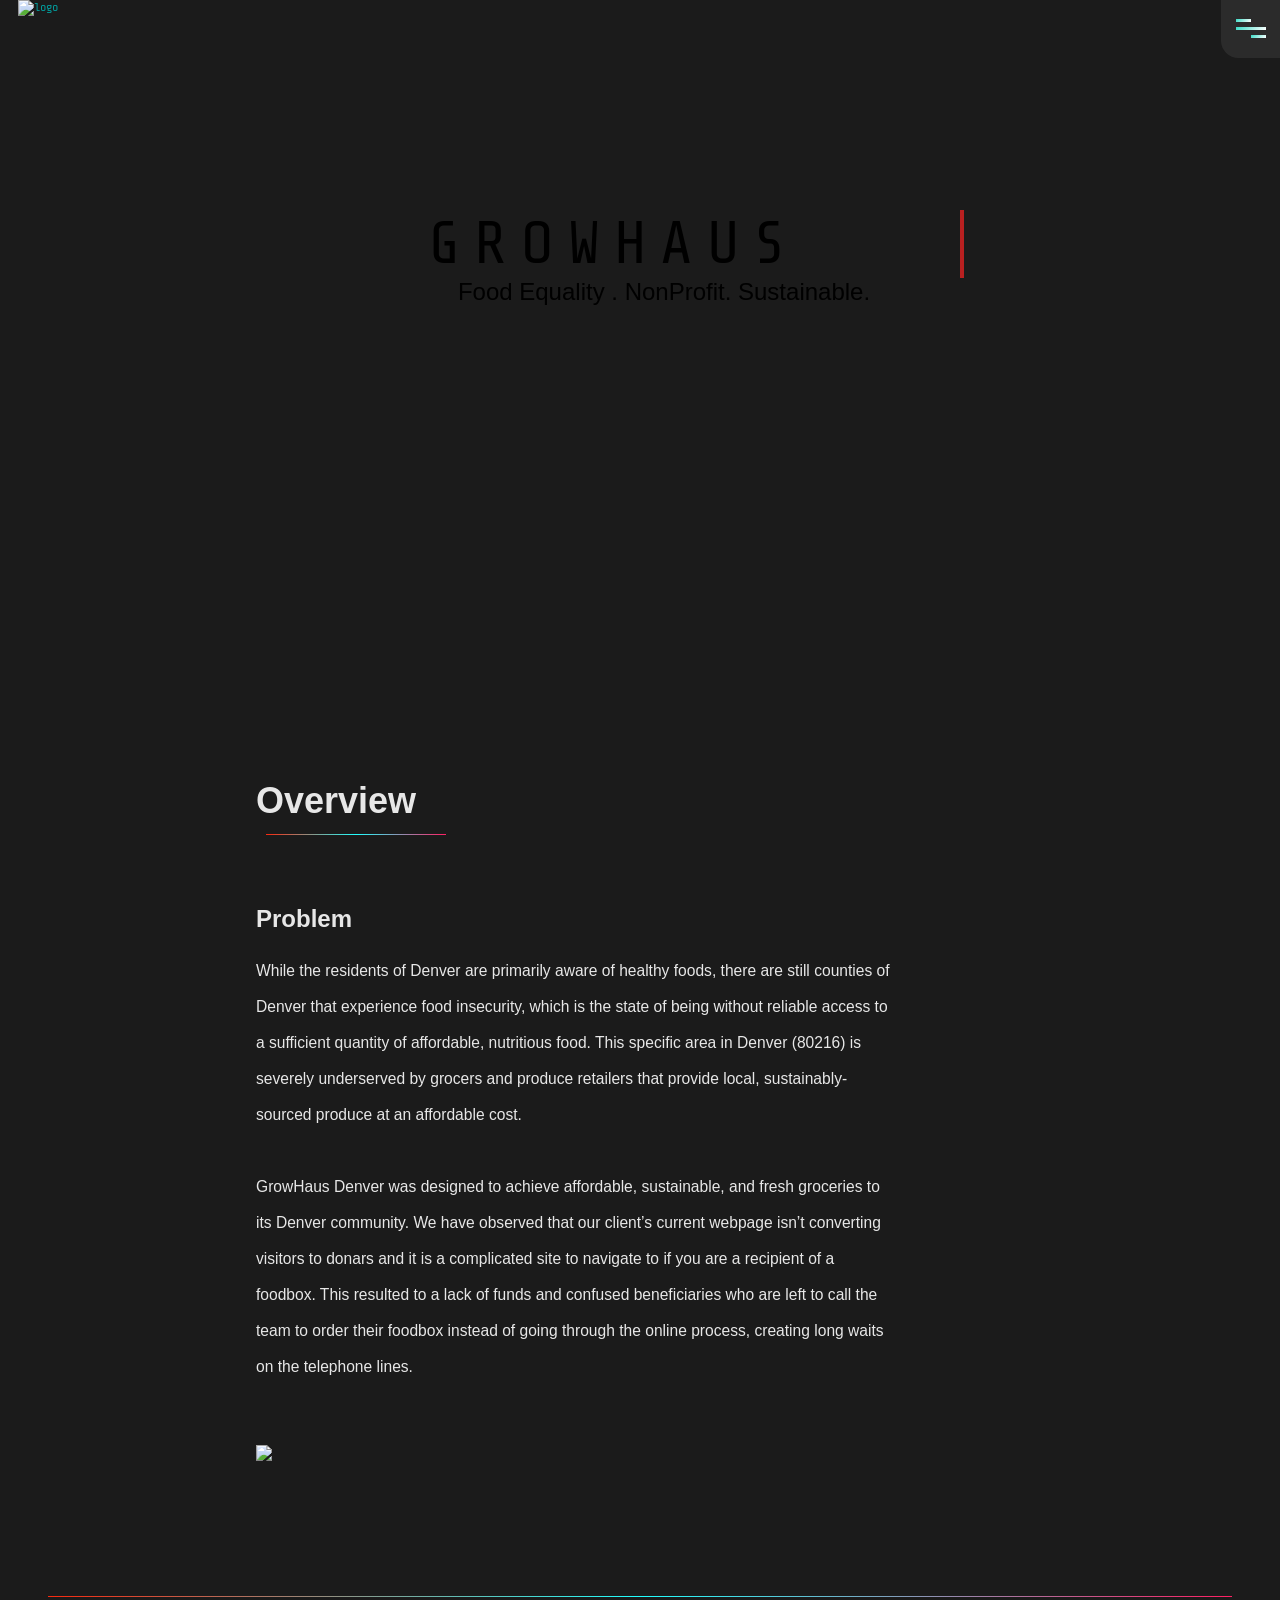
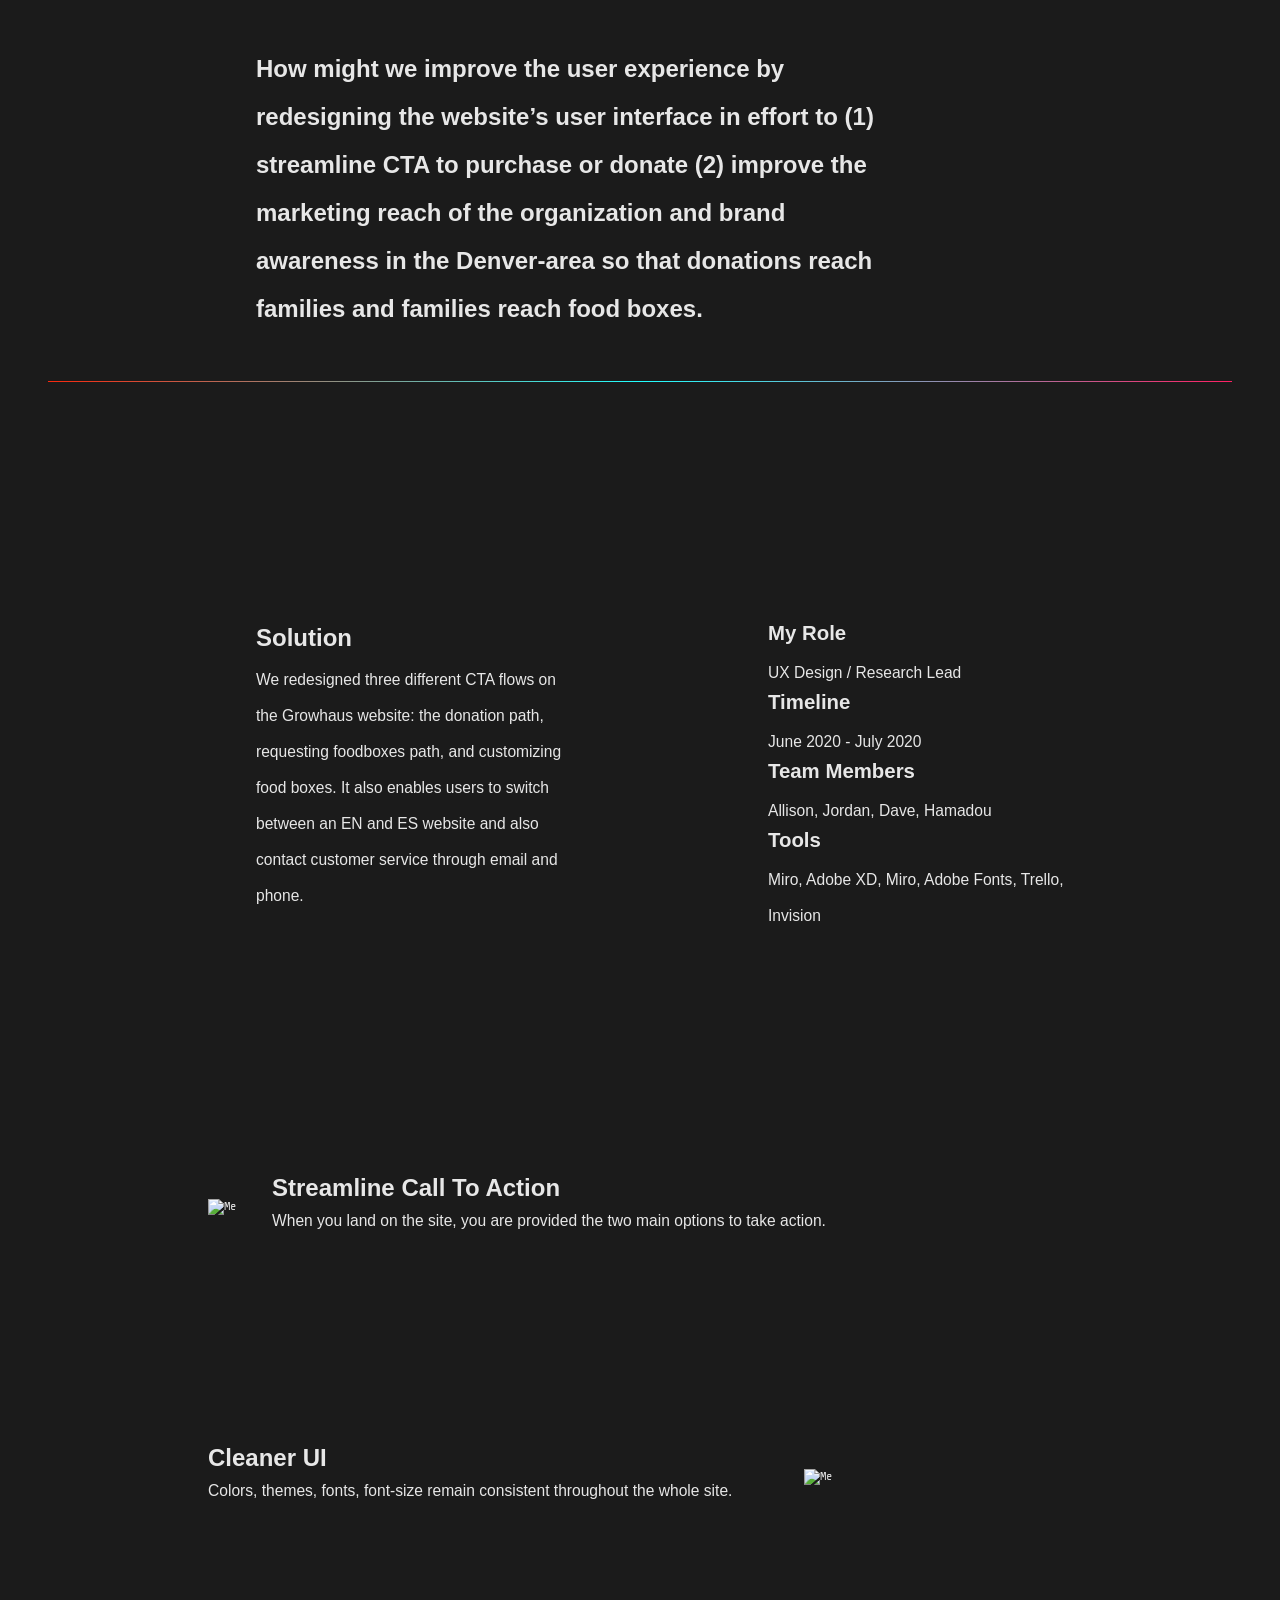
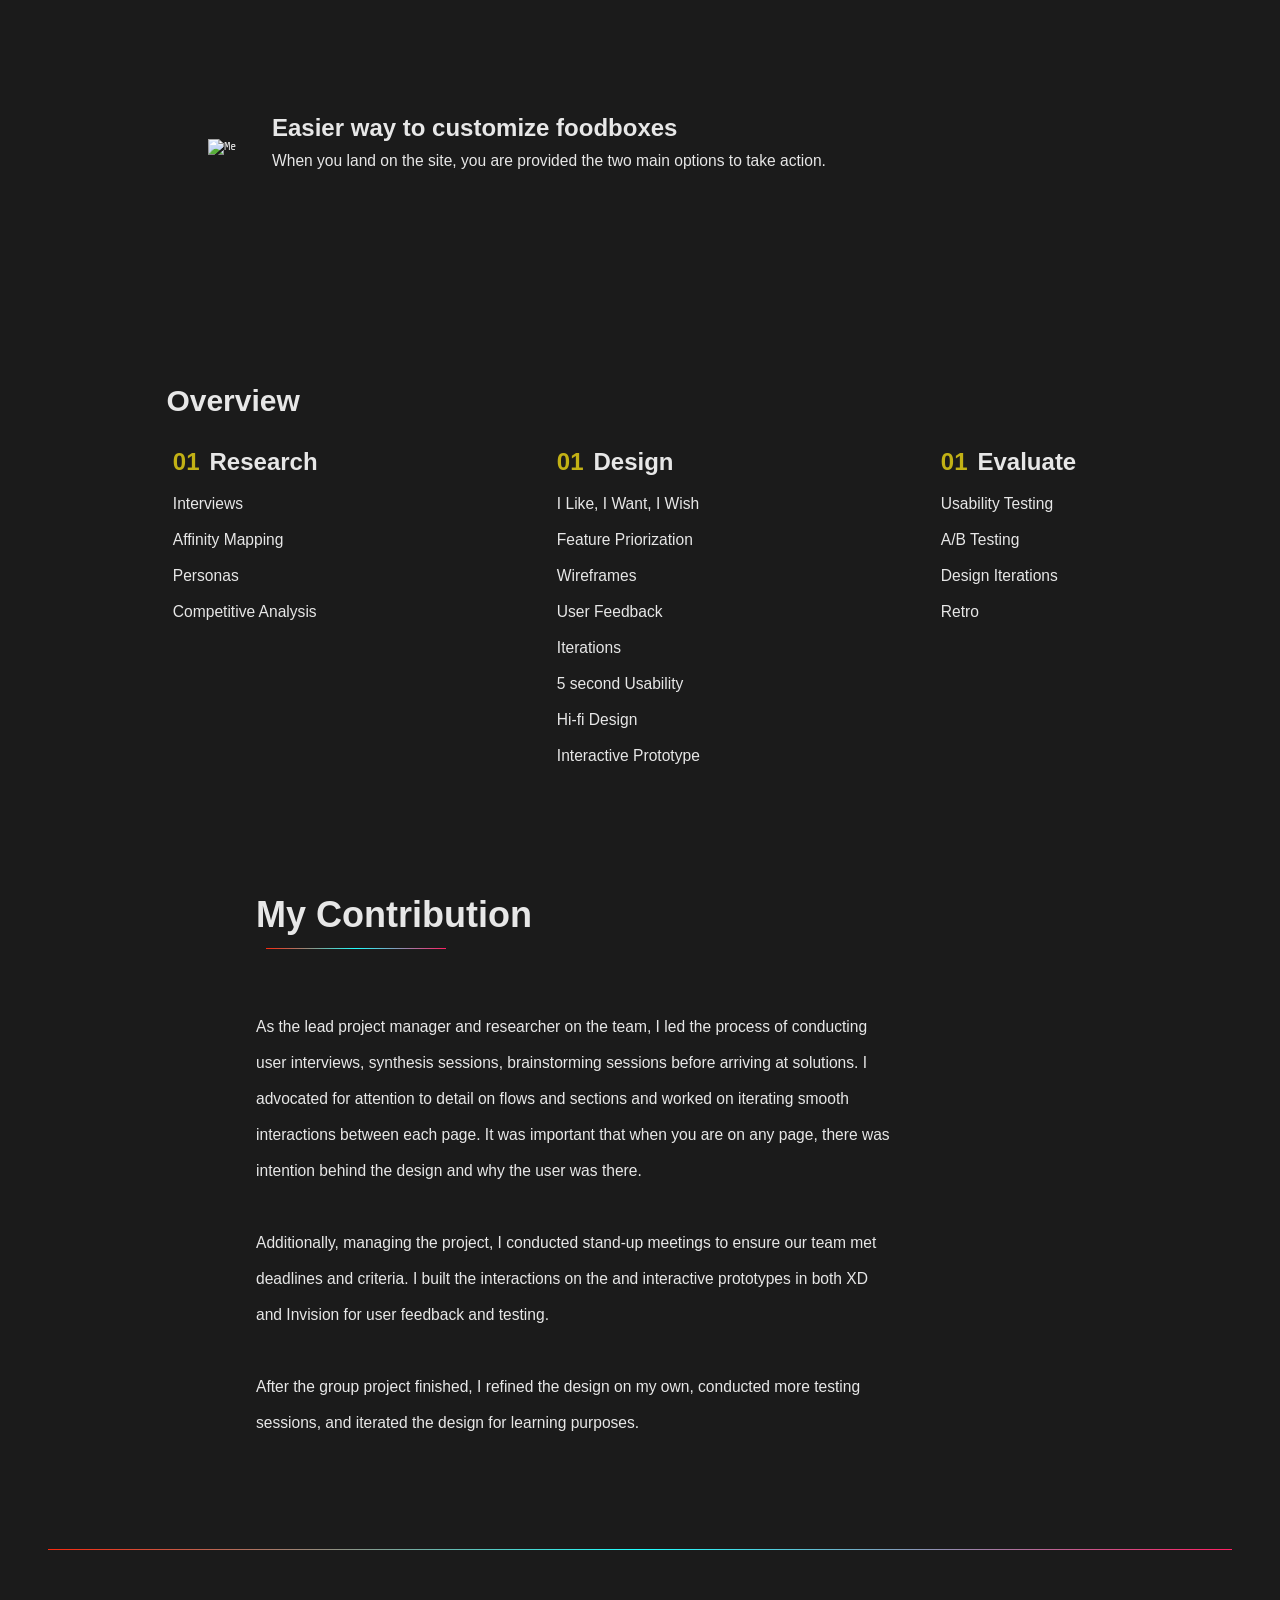
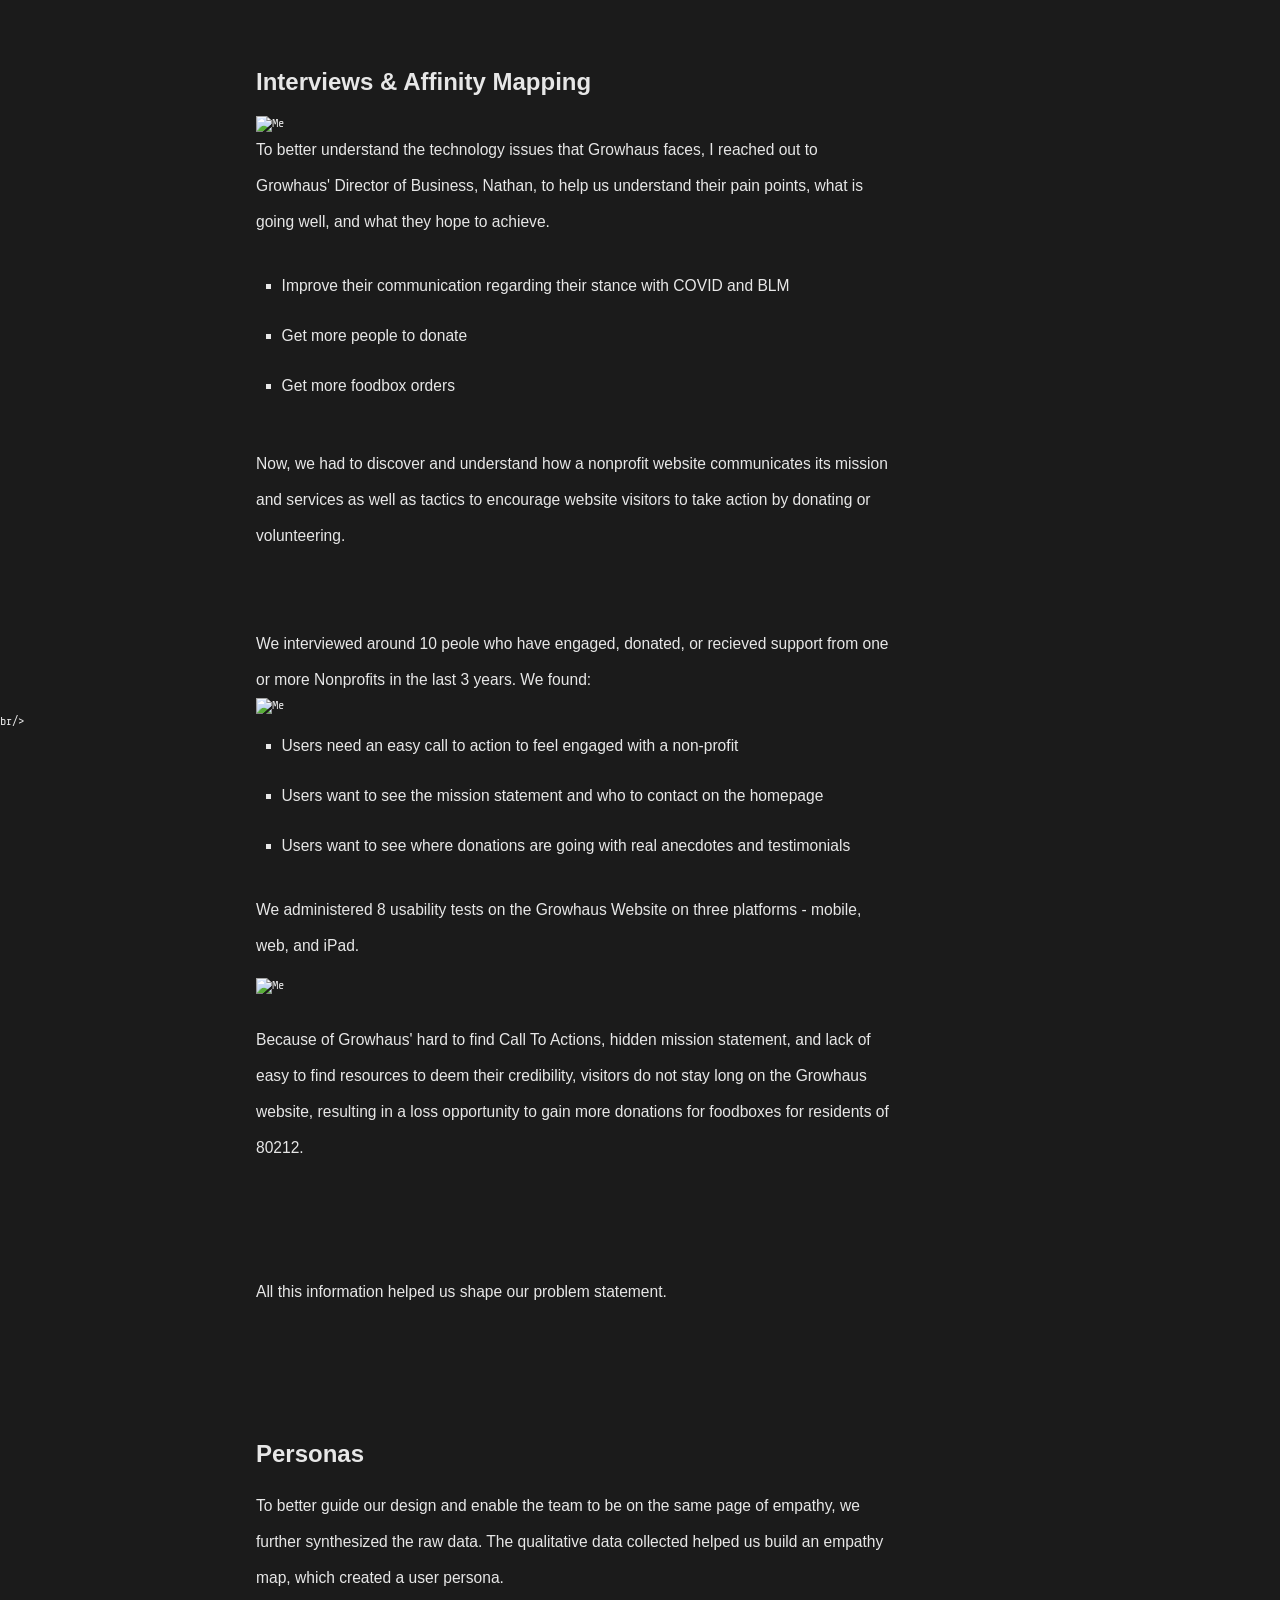
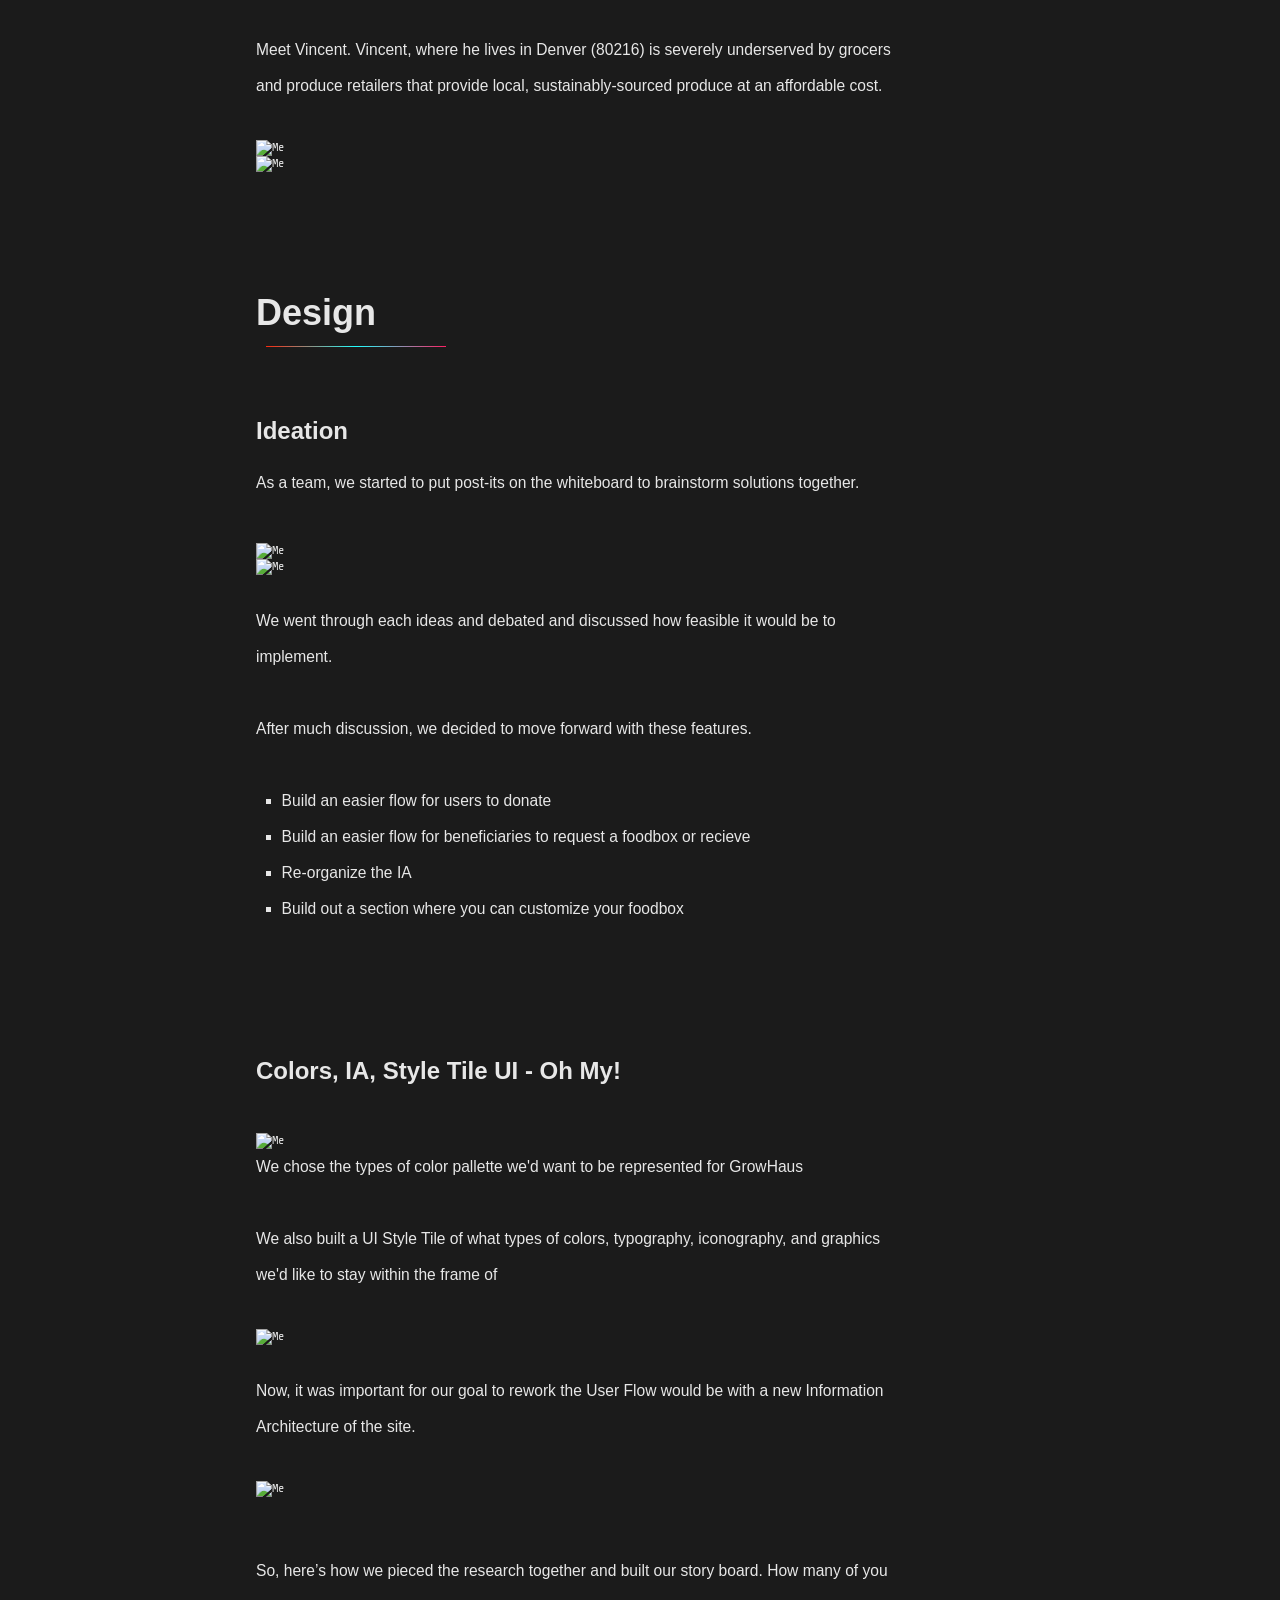
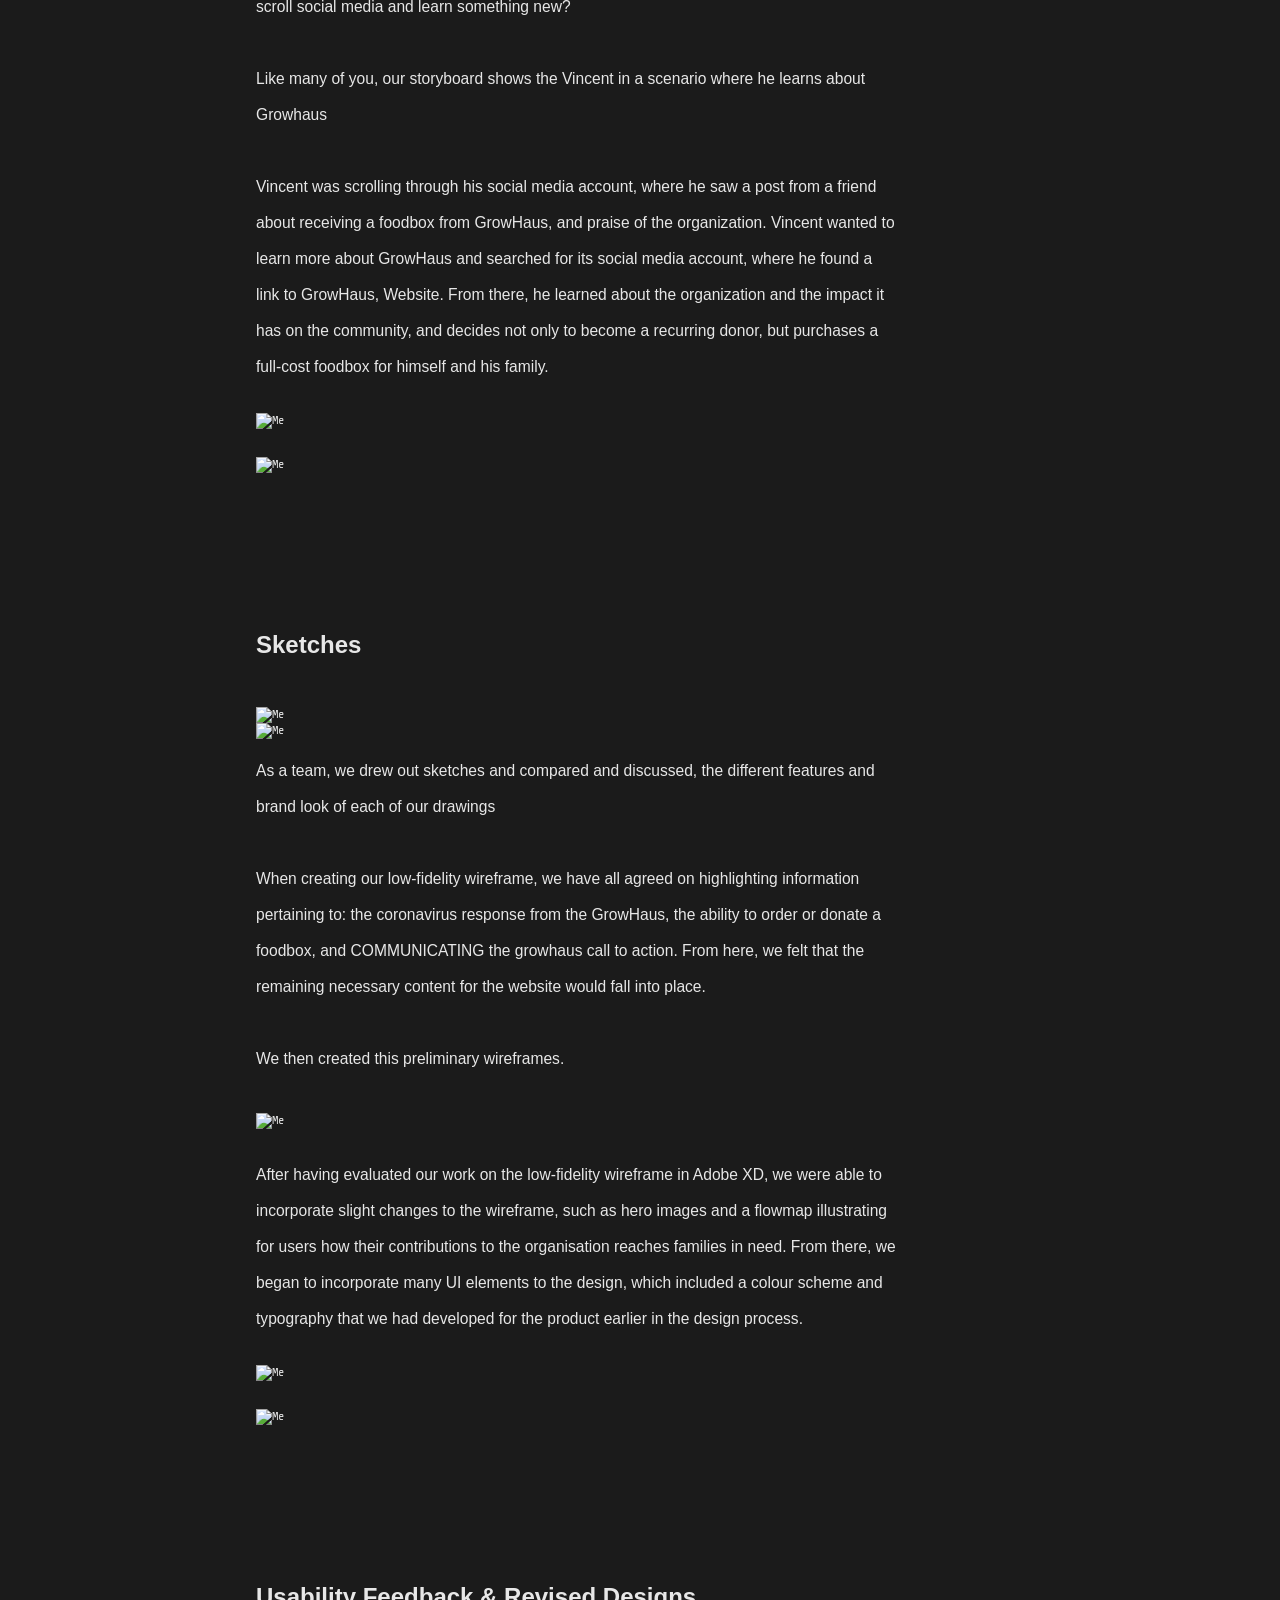
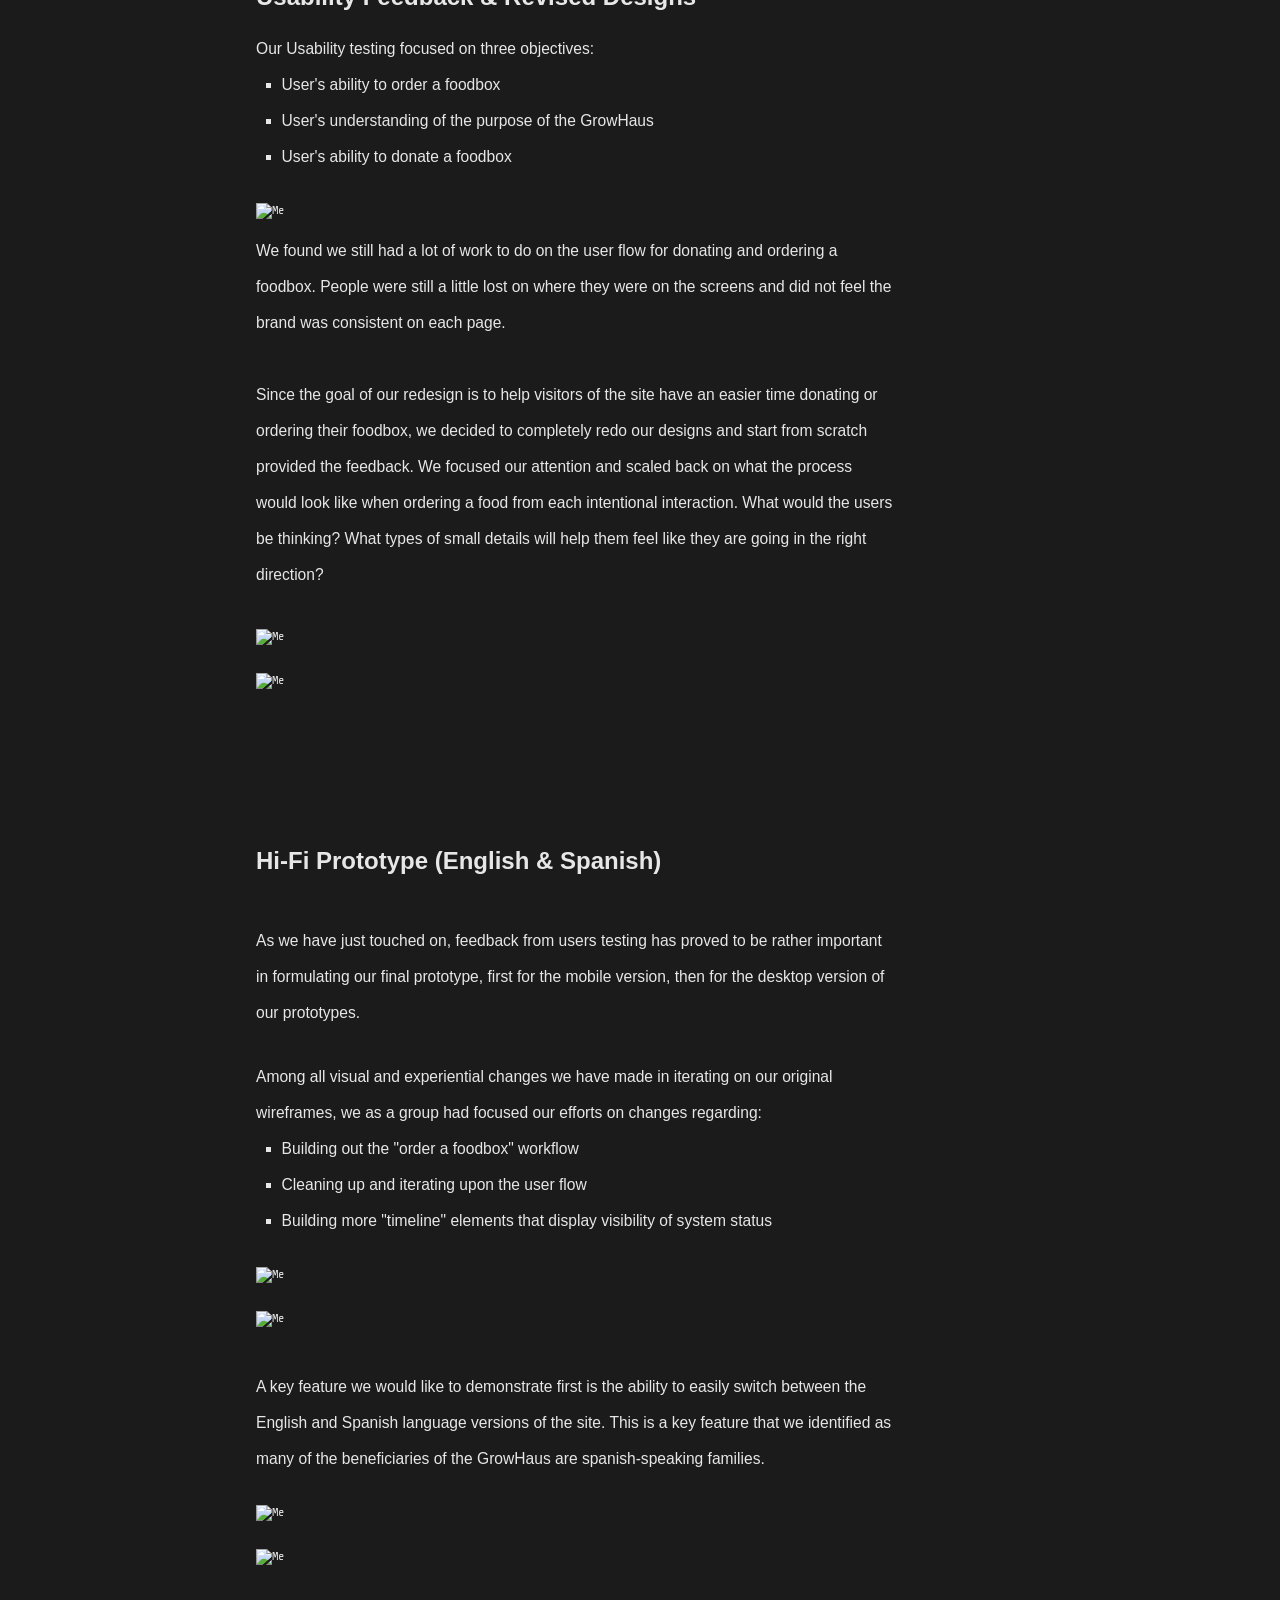
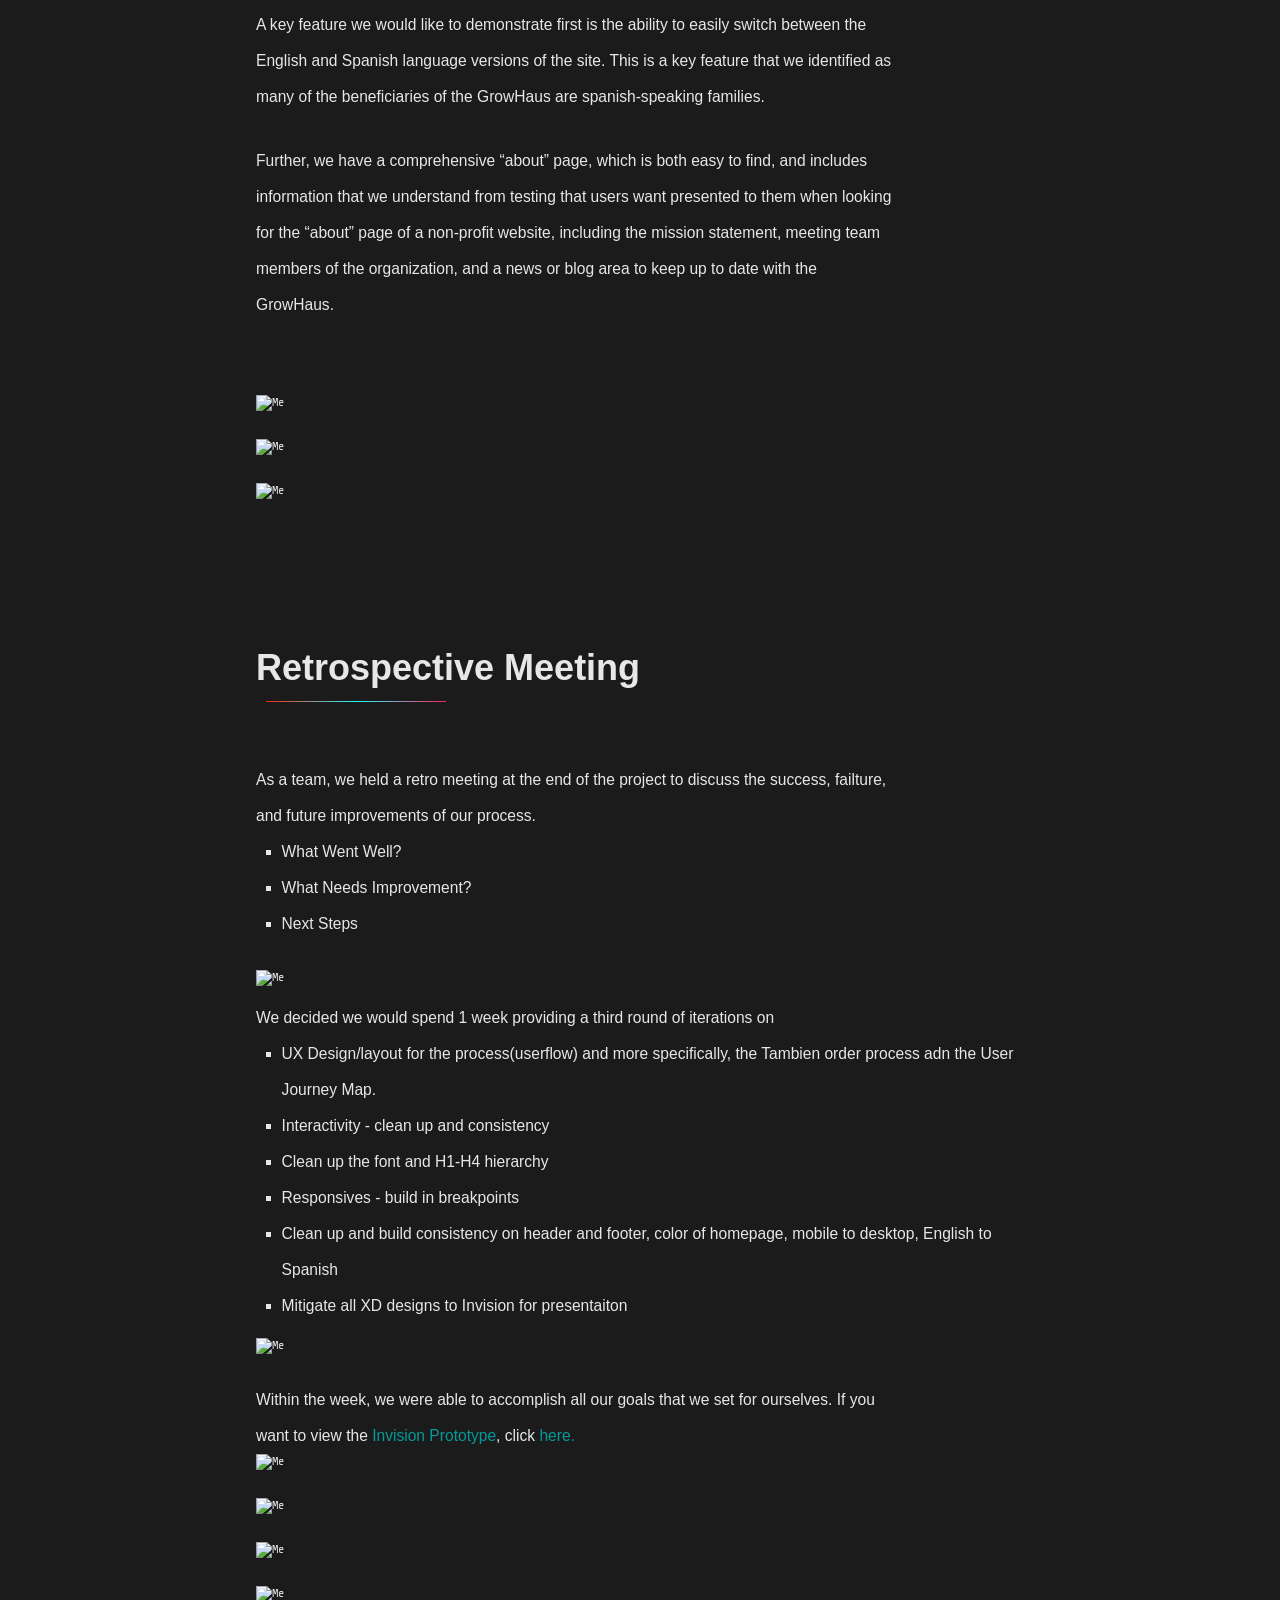
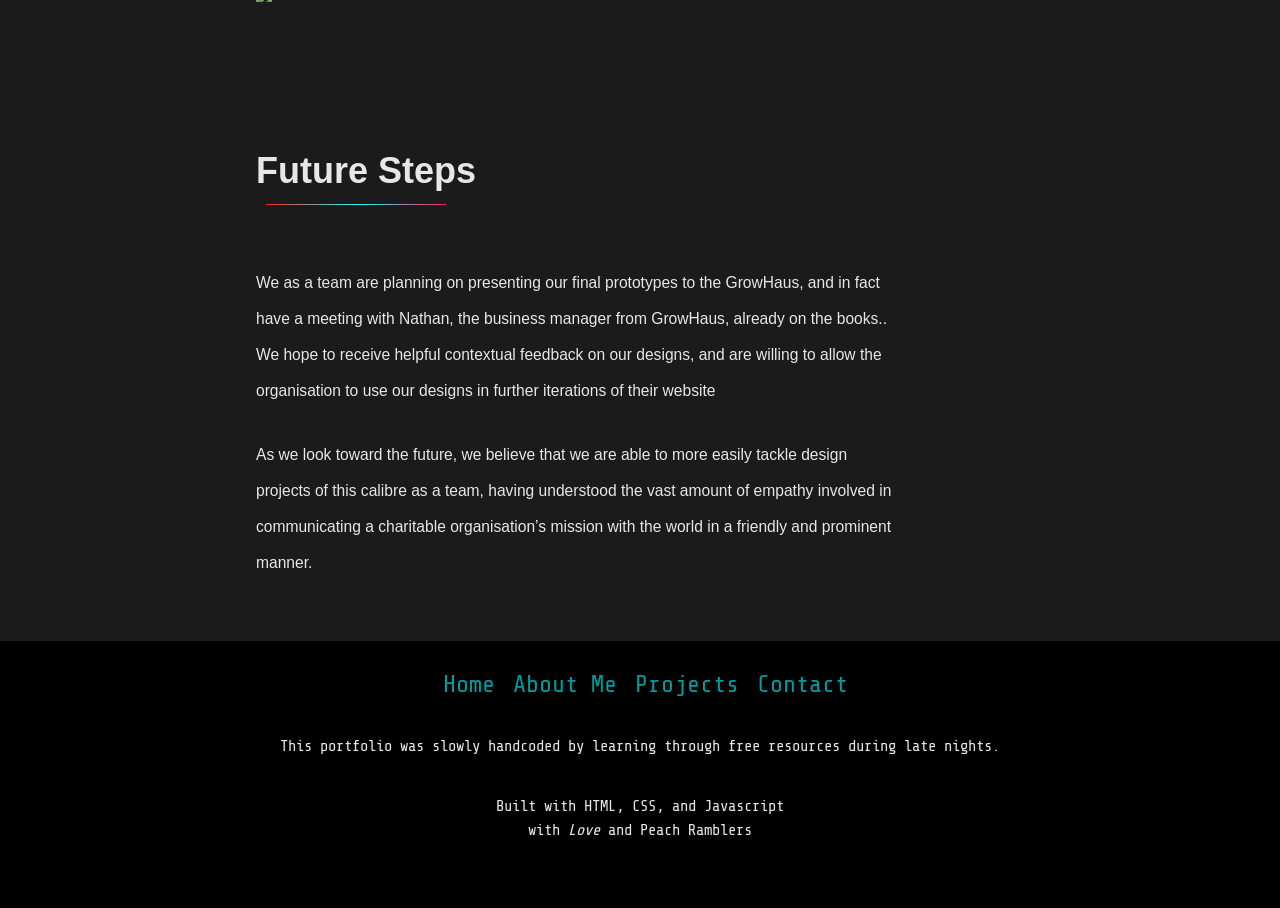
==== growhaus.html @ 9221dae0 "Add files via upload" ====
<!DOCTYPE html>
<html>
<head>
    <meta charset='utf-8'>
    <meta http-equiv='X-UA-Compatible' content='IE=edge'>
    <title>Allison Bajet | UX Designer</title>
    <meta name='viewport' content='width=device-width, initial-scale=1'>
    <link rel='stylesheet' type='text/css' media='screen' href='casestudy.css'>
    

    <!--Link to Font Awesome Icons-->
    <script src="https://kit.fontawesome.com/9e21096d51.js" crossorigin="anonymous"></script>

    <!--Link to Monospace (Share Tech) and Sans Serif (Open Sans) Font-->

    <link href="https://fonts.googleapis.com/css2?family=Open+Sans+Condensed:wght@300;700&family=Share+Tech+Mono&display=swap" rel="stylesheet">

    <!--Link to Knewave (handwriting) Zilla Slab Highlight Londrina Sketch-->
    <link href="https://fonts.googleapis.com/css2?family=Knewave&family=Londrina+Sketch&family=Zilla+Slab+Highlight:wght@400;700&display=swap" rel="stylesheet">

</head>

<body>
    
    <!--(1) Header: Hamburger, logo (left), navigation menu sidebar:right-->
    <header>

        <div class="container">

            <nav class="navWrapper">
                <!--a: logo that links back to homepage-->
                <div class="logo">
                    <a href="index.html">
                        <img src="images/LogoMakr_89Vbaj.png" alt="logo">
                    </a>
                </div>

                <!--b: my hamburger menu-->
                <div class="inNout">
                    <div class="lettuce1"></div>
                    <div class="meat"></div>
                    <div class="lettuce2"></div>
                </div>
                
                <!--c: navigation menu sidebar:right -->

                <div class="sidebar">
                    <ul class="nav-options">
                        
                        <!--a: My photo and my name-->
                        <li class="nav-option">
                            <a href="#">
                                <img src="images/IMG_5083.jpg" alt="self" class="self menu-link">
                                <span class="name menu-link">Allison Bajet</span>
                            </a>
                        </li>

                        <!--b: Link to About-->
                        <li class="nav-option">
                            <a href="aboutMe.html" class="menu-link"> About </a>
                        </li>

                        <!--c: Link to Why Hire Me?-->
                        <li class="nav-option">
                            <a href="#hireMe" class="menu-link"> What I Bring </a>
                        </li>

                        <!--d: Recent Projects-->
                        <li class="nav-option">
                            <a href="#projects" class="menu-link"> Recent Projects </a>
                        </li>

                        <!--e: Contact-->
                        <li class="nav-option">
                            <a href="mailto:ally@bajetdesigns.com" class="menu-link"> Contact </a>
                        </li>

                        <!--f: Social Links-->
                        <li class="nav-option">

                            <!--a: Linkedin-->
                            <a href="https://www.linkedin.com/in/allison-bajet-72520a67/" target="_blank" class="menu-link">
                                <i class="fa fa-linkedin-square"></i>
                            </a>

                            <!--b: Email-->
                            <a href="mailto:ally@bajetdesigns.com" target="_blank" class="menu-link">
                                <i class="fa fa-envelope-square"></i>
                            </a>

                        
                        </li>

                        <!--g: Fun Call To Action - Contact Me-->
                        <div class="call-to-action">
                            <a href="mailto:ally@bajetdesigns.com" target="_blank" class="button menu-link">Buy Me A Coffee</a>
                        </div>

                        <div class="call-to-action">
                            <div class="call-to-action"><a href="https://drive.google.com/file/d/1tUXfVFFAWA1ej0J-8M5gwr-ouLlMtfnu/view?usp=sharing" target="_blank" class="button menu-link">View Resume</a></div>
                        </div>
                    </ul>
                </div>
            </nav>
        </div>
    </header>
    
    <!--(2) Hero: Hero Photo / Catchy Paragraph-->
    <hero>
        <div class="hero-area_gh " id="helloThere">
            <div class="container"></div>

                <!--(a) Hello - introductions!-->
                <div class="hero_gh">
                    <h2>Growhaus</h2>
                    
                    <p>Food Equality . NonProfit. Sustainable.</p>

                    <!--(b) Talk to me -->
                    <div class="call-to-actions">

                        <a href="#about" class="arrow">
                            <i class="fa fa-chevron-down" aria-hidden="true"></i>
                          </a>
                    </div>
                </div>
        </div>
    </hero>

    <section id="summary" class="summary" data-aos="fade-up" data-aos-duration="600">
        <h2>Overview</h2>
        <hr class="gh">

        <div id="problemstatement" class="subcategory">
            <h3>Problem</h3>
            <p>While the residents of Denver are primarily aware of healthy foods, there are still counties of Denver that experience food insecurity, which is the state of being without reliable access to a sufficient quantity of affordable, nutritious food. This specific area in Denver (80216) is severely underserved by grocers and produce retailers that provide local, sustainably-sourced produce at an affordable cost.

                
            <br/><br/>GrowHaus Denver was designed to achieve affordable, sustainable, and fresh groceries to its Denver community. We have observed that our client’s current webpage isn’t converting visitors to donars and it is a complicated site to navigate to if you are a recipient of a foodbox. This resulted to a lack of funds and confused beneficiaries who are left to call the team to order their foodbox instead of going through the online process, creating long waits on the telephone lines. </p> 
        </div>
    </section>

    <img src="images/summarygh.png" data-aos="fade-up" data-aos-duration="600" class="asset"><br/><br/>



    <section id="summary" class="summary" data-aos="fade-up" data-aos-duration="600">

        <div id="problemstatement" class="subcategory">
            <hr/>
            <h3>How might we improve the user experience by redesigning the website’s user interface in effort to (1) streamline CTA to purchase or donate (2) improve the  marketing reach of the organization and brand awareness in the Denver-area  so that donations reach families and families reach food boxes. </h3>
            
            </p> 
            <hr/>
        </div>
    </section>


    
    <section class="group">
        <div class="cs">
            <div class="solution cs-box">
                <h3>Solution</h3>
                <p>We redesigned three different CTA flows on the Growhaus website: the donation path, requesting foodboxes path, and customizing food boxes. It also enables users to switch between an EN and ES website and also contact customer service through email and phone.</p><br/><br/><br/><br/>
            </div>
            
           
            <div class="role cs-box">
                <h4>My Role</h4>
                <p>UX Design / Research Lead</p>

                <h4>Timeline</h4>
                <p>June 2020 - July 2020</p>

                <h4>Team Members</h4>
                <p>Allison, Jordan, Dave, Hamadou</p>

                <h4>Tools</h4>
                <p>Miro, Adobe XD, Miro, Adobe Fonts, Trello, Invision</p>

            </div>
        </div>
 
    </section>

    <section class="group2">
        <div class="container2">
        
            
                <div class="box1">
                    <img src="images/gh_4.png" alt="Me" class="2">
                </div>
            
            
           
            <div class="box2">
                <h3>Streamline Call To Action</h3>
                <h4>When you land on the site, you are provided the two main options to take action.</h4>
                <p> </p>
            </div>
        </div>
 
    </section>

    <section class="group2">
        <div class="container2">

            <div class="box2a">
                <h3>Cleaner UI</h3>
                <h4>Colors, themes, fonts, font-size remain consistent throughout the whole site.</h4>
                <p> </p>
            </div>
            
                <div class="box1c">
                    <img src="images/gh_5.png" alt="Me" class="2">
                </div>
            
            
           
    
        </div>
 
    </section>

    <section class="group2">
        <div class="container2">
            
                <div class="box1">
                    <img src="images/gh_6.png" alt="Me" class="2">
                </div>
            
            
           
            <div class="box2">
                <h3>Easier way to customize foodboxes</h3>
                <h4>When you land on the site, you are provided the two main options to take action.</h4>
                <p> </p>
            </div>
        </div>
 
    </section>

    <section class="group">
        <h2>Overview</h2>
        <div class="cs2">
            <div class="approach cs-box2">
                <h3><span class="yellow">01</span>Research</h3>
                <p>Interviews</p>
                <p>Affinity Mapping</p>
                <p>Personas</p>
                <p>Competitive Analysis</p>
            </div>
            
           
            <div class="approach cs-box2">
                <h3><span class="yellow">01</span>Design</h3>
                <p>I Like, I Want, I Wish</p>
                <p>Feature Priorization</p>
                <p>Wireframes</p>
                <p>User Feedback</p>
                <p>Iterations</p>
                <p>5 second Usability</p>
                <p>Hi-fi Design</p>
                <p>Interactive Prototype</p>
            </div>

            <div class="approach cs-box2">
                <h3><span class="yellow">01</span>Evaluate</h3>
                <p>Usability Testing</p>
                <p> A/B Testing</p>
                <p>Design Iterations</p>
                <p>Retro</p>
            </div>
        </div>
 
    </section>

    <section id="summary" class="summary" data-aos="fade-up" data-aos-duration="600">

        <div id="problemstatement" class="subcategory">
            <h2>My Contribution</h2>
            <hr class="gh">
            <p>As the lead project manager and researcher on the team, I led the process of conducting user interviews, synthesis sessions, brainstorming sessions before arriving at solutions. 

            I advocated for attention to detail on flows and sections and worked on iterating smooth interactions between each page. It was important that when you are on any page, there was intention behind the design and why the user was there.

                
            <br/><br/>Additionally, managing the project, I conducted stand-up meetings to ensure our team met deadlines and criteria. I built the interactions on the  and interactive prototypes in both XD and Invision for user feedback and testing.
        
            <br/><br/>After the group project finished, I refined the design on my own, conducted more testing sessions, and iterated the design for learning purposes. </p> 
        </div>
    </section>

    <hr />

    <section id="summary" class="summary" data-aos="fade-up" data-aos-duration="600">

        <div id="problemstatement" class="subcategory">
            <h3>Interviews & Affinity Mapping</h3>

            <div class="box1a">
                <img src="images/07_MIRO_Raw Data.jpg" alt="Me" class="2">
            </div>
            <p>To better understand the technology issues that Growhaus faces, I reached out to  Growhaus'  Director of Business, Nathan, to help us understand their pain points, what is going well, and what they hope to achieve.</p> 

            <br/><br/> <ul>
                <li>Improve their communication regarding their stance with COVID and BLM</li><br/>
                <li>Get more people to donate</li><br/>
                <li>Get more foodbox orders</li>
     </ul><br/>

        
            
            <br/><br/><p>Now, we had to discover and understand how a nonprofit website communicates its mission and services as well as tactics to encourage website visitors to take action by donating or volunteering.<br/><br/><br/>We  interviewed around 10 peole who have engaged, donated, or recieved support from one or more Nonprofits in the last 3 years. We found:
            </p> 

            <div class="box1a">
                <img src="images/Objectives.png" alt="Me" class="2">
            </div>

            

            br/><br/> <ul>
                <li>Users need an easy call to action to feel engaged with a non-profit</li><br/>
                <li>Users want to see the mission statement and who to contact on the homepage</li><br/>
                <li>Users want to see where donations are going with real anecdotes and testimonials</li>
     </ul><br/>

     <br/><p>We administered 8 usability tests on the Growhaus Website on three platforms - mobile, web, and iPad.</p><br/>

     
    <div class="box1a">
        <img src="images/findings from survey.png" alt="Me" class="2">
    </div>

            <br/><br/><p>Because of Growhaus' hard to find Call To Actions, hidden mission statement, and lack of easy to find resources to deem their credibility, visitors do not stay long on the Growhaus website, resulting in a loss opportunity to gain more donations for foodboxes for residents of 80212. <br/><br/><br/><br/>

                <p>All this information helped us shape our problem statement.</p>
        
        </div>
    </section>


    <section id="summary" class="summary" data-aos="fade-up" data-aos-duration="600">

        <div id="problemstatement" class="subcategory">
            <h3>Personas</h3>
            <p>To better guide our design and enable the team to be on the same page of empathy, we further synthesized the raw data. The qualitative data collected helped us build an empathy map, which created a user persona.
 
                <br/><br/>Meet Vincent. Vincent, where he lives in Denver (80216) is severely underserved by grocers and produce retailers that provide local, sustainably-sourced produce at an affordable cost.
                <br/><br/>

            <div class="box1a">
                <img src="images/07_MIRO_Empathy Map.jpg" alt="Me" class="2">
            </div>
            <div class="box1a">
                <img src="images/07_MIRO_User Persona.jpg" alt="Me" class="2">
            </div>
            
            
            </p> 
        </div>
    </section>

    <section id="summary" class="summary" data-aos="fade-up" data-aos-duration="600">

        <div id="problemstatement" class="subcategory">
            <h2>Design</h2>
            <hr class="gh">
            <h3>Ideation</h3>
            <p>As a team, we started to put post-its on the whiteboard to brainstorm solutions together. </p> <br/><br/><br/>

            <div class="box1a">
                <img src="images/08_I Wish, I Like, What If.jpg" alt="Me" class="2">
            </div>
            <div class="box1a">
                <img src="images/08_Feature Prioritzation.jpg" alt="Me" class="2">
            </div>
            
            <br/><br/> <p>We went through each ideas and debated and discussed how feasible it would be to implement.

            <br/><br/>After much discussion, we decided to move forward with these features. 

            <br/><br/> <ul>
                <li>Build an easier flow for users to donate</li>
                <li>Build an easier flow for beneficiaries to request a foodbox or recieve</li>
                <li>Re-organize the IA </li>
                <li>Build out a section where you can customize your foodbox</li>
     </ul>

            </p> 
        </div>
    </section>

    <section id="summary" class="summary" data-aos="fade-up" data-aos-duration="600">

        <div id="problemstatement" class="subcategory">
            
            <h3>Colors, IA, Style Tile UI - Oh My!</h3><br/><br/>

            <div class="box1a">
                <img src="images/colors.png" alt="Me" class="2">
            </div>
            <p>We chose the types of color pallette we'd want to be represented for GrowHaus<br/><br/>

            We also built a UI Style Tile of what types of colors, typography, iconography, and graphics we'd like to stay within the frame of<br/><br/></p>

            <div class="box1a">
                <img src="images/Style Tile (1).jpg" alt="Me" class="2">
            </div><br/><br/>
            
            <p>Now, it was important for our goal to rework the User Flow would be with a new Information Architecture of the site.<br/><br/>


            <div class="box1a">
                <img src="images/ia.png" alt="Me" class="2">
            </div><br/><br/>

            <br/><br/><p>So, here’s how we pieced the research together and built our story board. How many of you scroll social media and learn something new? 

                <br/><br/>Like many of you, our storyboard shows the Vincent in a scenario where he learns about Growhaus

                <br/><br/>Vincent was scrolling through his social media account, where he saw a post from a friend about receiving a foodbox from GrowHaus, and praise of the organization. Vincent wanted to learn more about GrowHaus and searched for its social media account, where he found a link to GrowHaus, Website. From there, he learned about the organization and the impact it has on the community, and decides not only to become a recurring donor, but purchases a full-cost foodbox for himself and his family. </p> <br/><br/>

            <div class="box1a">
                <img src="images/story.png" alt="Me" class="2">
            </div><br/><br/>
            <div class="box1a">
                <img src="images/GrowHaus_journeymap-01.png" alt="Me" class="2">
            </div><br/><br/>
            
            </p> 
        </div>
    </section>

    <section id="summary" class="summary" data-aos="fade-up" data-aos-duration="600">

        <div id="problemstatement" class="subcategory">
            
            <h3>Sketches </h3><br/><br/>

            <div class="box1a">
                <img src="images/sketches.png" alt="Me" class="2">
            </div>

            <div class="box1a">
                <img src="images/wireframe.png" alt="Me" class="2"><br/><br/>
            </div>
            <p>As a team, we drew out sketches and compared and discussed, the different features and brand look of each of our drawings<br/><br/>

                When creating our low-fidelity wireframe, we have all agreed on highlighting information pertaining to: the coronavirus response from the GrowHaus, the ability to order or donate a foodbox, and COMMUNICATING the growhaus call to action. From here, we felt that the remaining necessary content for the website would fall into place. <br/><br/>
                
            We then created this preliminary wireframes.<br/><br/></p>

            <div class="box1a">
                <img src="images/lofi.png" alt="Me" class="2">
            </div><br/><br/>

            <p>After having evaluated our work on the low-fidelity wireframe in Adobe XD, we were able to incorporate slight changes to the wireframe, such as hero images and a flowmap illustrating for users how their contributions to the organisation reaches families in need. 

                From there, we began to incorporate many UI elements to the design, which included a colour scheme and typography that we had developed for the product earlier in the design process. 
                 
            </p><br/><br/>

            <div class="box1a">
                <img src="images/medfi.png" alt="Me" class="2">
            </div><br/><br/>

            <div class="box1a">
                <img src="images/sketches2.png" alt="Me" class="2">
            </div><br/><br/>
            
        </div>
    </section>

    <section id="summary" class="summary" data-aos="fade-up" data-aos-duration="600">

        <div id="problemstatement" class="subcategory">
            
            <h3>Usability Feedback & Revised Designs </h3>

            <p>Our Usability testing focused on three objectives: 
            
                <br/> <ul>
                    <li>User's ability to order a foodbox</li>
                    <li>User's understanding of the purpose of the GrowHaus</li>
                    <li>User's ability to donate a foodbox </li>
                    
         </ul></p><br/><br/>

            <div class="box1a">
                <img src="images/usability testing.png" alt="Me" class="2"><br/><br/>
            </div>
            <p>We found we still had a lot of work to do on the user flow for donating and ordering a foodbox. People were still a little lost on where they were on the screens and did not feel the brand was consistent on each page. <br/><br/></p>

            <p>Since the goal of our redesign is to help visitors of the site have an easier time donating or ordering their foodbox, we decided to completely redo our designs and start from scratch provided the feedback. We focused our attention and scaled back on what the process would look like when ordering a food from each intentional interaction. What would the users be thinking? What types of small details will help them feel like they are going in the right direction?<br/><br/></p>

            <div class="box1a">
                <img src="images/usab3.png" alt="Me" class="2">
            </div><br/><br/>
            <div class="box1a">
                <img src="images/core.png" alt="Me" class="2">
            </div><br/><br/>
            
        </div>
    </section>

    <section id="summary" class="summary" data-aos="fade-up" data-aos-duration="600">

        <div id="problemstatement" class="subcategory">
            
            <h3>Hi-Fi Prototype (English & Spanish) </h3><br/><br/>

            <p>As we have just touched on, feedback from users testing has proved to be rather important in formulating our final prototype, first for the mobile version, then for the desktop version of our prototypes.</p><br/><br/>
            
            <p>Among all visual and experiential changes we have made in iterating on our original wireframes, we as a group had focused our efforts on changes regarding:<br/> <ul>
                <li>Building out the "order a foodbox" workflow</li>
                <li>Cleaning up and iterating upon the user flow</li>
                <li>Building more "timeline" elements that display visibility of system status </li>
                
     </ul><br/><br/></p>

            <div class="box1a">
                <img src="images/ghf1.png" alt="Me" class="2">
            </div><br/><br/>

            <div class="box1a">
                <img src="images/ghf2.png" alt="Me" class="2"><br/><br/>
            </div><br/><br/>

            <p>A key feature we would like to demonstrate first is the ability to easily switch between the English and Spanish language versions of the site. This is a key feature that we identified as many of the beneficiaries of the GrowHaus are spanish-speaking families. 
            </p><br/><br/>

            <div class="box1a">
                <img src="images/ghf3.png" alt="Me" class="2">
            </div><br/><br/>

            <div class="box1a">
                <img src="images/ghf4.png" alt="Me" class="2"><br/><br/>
            </div><br/><br/>
            <p>A key feature we would like to demonstrate first is the ability to easily switch between the English and Spanish language versions of the site. This is a key feature that we identified as many of the beneficiaries of the GrowHaus are spanish-speaking families. 
            </p><br/><br/>
            
            <p>Further, we have a comprehensive “about” page, which is both easy to find, and includes information that we understand from testing that  users want presented to them when looking for the “about” page of a non-profit website, including the mission statement, meeting team members of the organization, and a news or blog area to keep up to date with the GrowHaus. <br/> 
                
     <br/><br/></p>

            <div class="box1a">
                <img src="images/lofi.png" alt="Me" class="2">
            </div><br/><br/>

            <div class="box1a">
                <img src="images/medfi.png" alt="Me" class="2">
            </div><br/><br/>

            <div class="box1a">
                <img src="images/sketches2.png" alt="Me" class="2">
            </div><br/><br/>
            
        </div>
    </section>

    <section id="summary" class="summary" data-aos="fade-up" data-aos-duration="600">

        <div id="problemstatement" class="subcategory">
            
            <h2> Retrospective Meeting </h2>
            <hr class="gh">

            <p>As a team, we held a retro meeting at the end of the project to discuss the success, failture, and future improvements of our process. 
            
                <br/> <ul>
                    <li>What Went Well?</li>
                    <li>What Needs Improvement?</li>
                    <li>Next Steps </li>
                    
         </ul></p><br/><br/>

            <div class="box1a">
                <img src="images/retro.png" alt="Me" class="2"><br/><br/>
            </div>
            <p>We decided we would spend 1 week providing a third round of iterations on<br/> <ul>
                <li>UX Design/layout for the process(userflow) and more specifically, the Tambien order process adn the User Journey Map.</li>
                <li>Interactivity - clean up and consistency</li>
                <li>Clean up the font and H1-H4 hierarchy </li>
                <li>Responsives - build in breakpoints</li>
                <li>Clean up and build consistency on header and footer, color of homepage, mobile to desktop, English to Spanish </li>
                <li>Mitigate all XD designs to Invision for presentaiton</li>
     </ul></p><br/>

            <div class="box1a">
                <img src="images/usab3.png" alt="Me" class="2">
            </div><br/><br/>

            <p>Within the week, we were able to accomplish all our goals that we set for ourselves. If you want to view the <a href="https://projects.invisionapp.com/prototype/ckdhkjxtq004qm201qauwbvnq/play">Invision Prototype</a>, click <a href="https://projects.invisionapp.com/prototype/ckdhkjxtq004qm201qauwbvnq/play">here.</a> </p>

            <div class="box1a">
                <img src="images/1.png" alt="Me" class="2">
            </div><br/><br/>
            <div class="box1a">
                <img src="images/2.png" alt="Me" class="2">
            </div><br/><br/>
            <div class="box1a">
                <img src="images/3.png" alt="Me" class="2">
            </div><br/><br/>
            <div class="box1a">
                <img src="images/4.png" alt="Me" class="2">
            </div><br/><br/>
            
        </div>
    </section>

    <section id="summary" class="summary" data-aos="fade-up" data-aos-duration="600">

        <div id="problemstatement" class="subcategory">
            
            <h2> Future Steps </h2>
            <hr class="gh">

            <p>We as a team are planning on presenting our final prototypes to the GrowHaus, and in fact have a meeting with Nathan, the business manager from GrowHaus, already on the books.. We hope to receive helpful contextual feedback on our designs, and are willing to allow the organisation to use our designs in further iterations of their website</p><br/><br/>

            <p>As we look toward the future, we believe that we are able to more easily tackle design projects of this calibre as a team, having understood the vast amount of empathy involved in communicating a charitable organisation’s mission with the world in a friendly and prominent manner. </p>

    </section>
    

    <!--(6)Footer: Horizontal Menu, chippy personal note, contact me-->
    <footer>

        <!--(a) Footer Navigation-->
        <div class="footer-items">
            <a href="#helloThere" class="footer-item">Home</a>
            <a href="#aboutMe" class="footer-item">About Me</a>
            <a href="#projects" class="footer-item">Projects</a>
            <a href="mailto:ally@bajetdesigns.com" class="footer-item">Contact </a>
        </div>
        

        <!--(b) Footer text blurb-->
        <div class="footer-text">
            <p>This portfolio was slowly handcoded by learning through free resources during late nights. </p>
            <p>Built with HTML, CSS, and Javascript 
                <br />with <em>Love</em> and Peach Ramblers</p>
        </div>

        <!--(c) social -->
        <div class="footer-connect">
                <!--a: Linkedin-->
                <a href="#" target="_blank" class="menu-link">
                    <i class="fa fa-linkedin-square"></i>
                </a>

                <!--b: Email-->
                <a href="mailto:ally@bajetdesigns.com" target="_blank" class="menu-link">
                    <i class="fa fa-envelope-square"></i>
                </a>
        </div>
    </footer>

    <!--Link to Javascript-->
    <script src='style.js'></script>
    <script
  src="https://code.jquery.com/jquery-3.5.1.js"
  integrity="sha256-QWo7LDvxbWT2tbbQ97B53yJnYU3WhH/C8ycbRAkjPDc="
  crossorigin="anonymous"></script>
    <script src="tilt.js"></script>
</body>

</html>
---- casestudy.css ----
/* Global */

*, 
*::before, 
*::after {
    margin: 0;
    padding: 0;
    box-sizing: inherit;
}

html {
    font-family: "Share Tech Mono", monospace;
    font-size: 12px;
    box-sizing: border-box;
    scroll-behavior: smooth;
    color: #e7e7e7;
    background: rgb(27, 27, 27);

}

section {
    padding: 5rem 0;
}

a {
    text-decoration: none;
    color: rgb(3, 155, 155);
}

a:hover {
    color: rgb(255, 242, 60);
}

img {
    width: 100%;
    max-width: 100%;
    height: auto;
}

p {
    font-size: 1.4rem;
}

ul {
    list-style: none;
}

/* Style for section: Nav */

header {
    width: 100%;
    height: 5rem;
    position: absolute;
    top: 0;
    left: 0;
    z-index: 1;
}

/* Sets the width and centers all content to the center*/
.container {
    width: 100%;
    max-width: 85rem;
    margin: 0 auto;
    padding: 0 1.5rem;
}

/* Sets the width and centers all content to the center*/
.nav {
    width: 100%;
    display: flex;
    align-items: center;
    justify-content: space-between;
    padding: 1rem 0;
    border-bottom: 2px solid rgba(255, 255, 255, 0.2)
}

.logo {
    width: 5rem;
    position: fixed;
    left: 20;
    top: 0;
}
/* makes the inNout div go to the top right*/
.inNout {
    cursor: pointer;
    position: fixed;
    right: 0;
    top: 0;
    background: rgba(55, 55, 55, 0.6);
    padding: 1.2rem;
    border-radius: 0% 0% 0% 30%;
    z-index: 999;
}

.lettuce1 {
    width: 15px;
    height: 3px;
    margin: 5px 0;
    background: linear-gradient(
        135deg, 
        rgb(58, 219, 198) 0%,
        rgb(255, 255, 255) 100%
    );
}

.meat {
    width: 30px;
    height: 3px;
    margin: 5px 0;
    background: linear-gradient(
        135deg, 
        rgb(58, 219, 198) 0%,
        rgb(255, 255, 255) 100%
    );
}

.lettuce2{
    width: 15px;
    height: 3px;
    margin: 5px 0;
    margin-left: 15px;
    background: linear-gradient(
        135deg, 
        rgb(58, 219, 198) 0%,
        rgb(255, 255, 255) 100%
    );
}

/*Javascript the inNout menu to be an X*/

.toggle {
    background: none;
}

.toggle .lettuce1 {
    transform: rotate(-45deg) translate(-5px, 6px) scaleX(2);
    margin-left: 0px;
}

.toggle .meat {
    opacity: 0;
}

.toggle .lettuce2 {
    transform: rotate(45deg) translate(-5px, -6px) scaleX(2);
    margin-left: 0px;
}

/*side bar stylin'!*/
.self {
    height: 9rem;
    width: auto;
    border-radius: 50%;
    display: block;
    margin: 1.5rem 0;
}

.name {
    display: block;
    font-size: 1.4rem;
    color: rgb(14, 135, 249);
}

.nav-options {
    background-color: #222222;
    position: fixed;
    top: 0;
    right: -25rem;
    display: flex;
    flex-direction: column;
    align-items: center;
    justify-content: flex-start;
    z-index: 998;
    transition: all 650ms ease-in-out;
    width: 24rem;
    height: 100vh;
}

/*Javascript the sidebar to move when you click on it*/
.nav-options.active {
    right: 0;
}

.nav-option {
    margin: 1.2rem 0;
}

.menu-link {
    font-size: 1.2rem;
    text-transform: uppercase;
    color: #cecece;
    letter-spacing: 1.5px;
    opacity: 0;
}

.menu-link:hover {
    color: rgb(255, 242, 60);
}


/*CSS Animation the sidebar to enter and leave */

@keyframes navLinkFade {
    from {
        opacity: 0;
        transform: translate(50px);
    }
    to {
        opacity: 1;
        transform: translate(0px);
    }
}


/* Putting flare in the Hero Area when you first enter the site */

.hero-area_kk {
    width: 100%;
    height: 80vh;
    background: linear-gradient(
        100deg,
        rgba(31, 31, 31, 0.5) 0%,
        rgba(0, 0, 0, 0.459) 100%
    ),
    url("images/kk1.png") center no-repeat;
    background-size: cover;
    position: relative;
}

.hero_gh {
    left: 50%;
    top: 40%; 
    width: 100%;
    max-width: 58rem;
    position: absolute;
    text-align: center;
    text-transform: uppercase;
    transform: translate(-50%, -50%);
}


.hero_gh h2 {
    width: 12ch;
    margin: auto;
    letter-spacing: 1.2rem;
    font-size: 10rem;
    font-weight: 400;
    margin-left: -2rem;
    overflow: hidden;

    /*allows to not wrap to two lines*/
    white-space: nowrap;

    /*this is building the blinking*/
    border-right: 4px solid rgba( 255,255,255, 1);
    animation: type_gh 5s steps(12), flickr_gh 1s ease-in-out 8s infinite;
}



/*make the above "blink"*/

@keyframes type_gh {
    75% {
        width: 0ch;
        color: rgba(249, 105, 14, 1);
    }
    100% {
        width: 12ch;
    }
}

/*make the border-right flickr*/
@keyframes flickr_gh {
    0% {
        border-right: 4px solid (255, 255, 255, 0);
    }
    100% {
        border-right: 4px solid rgb(194, 194, 194);
    }
}

/*continue to make edits to the hero / landing page*/
.hero h3 {
    font-size: 3rem;
    margin: 1rem 0;
    color: rgba(249, 105, 14, 1);
    background: linear-gradient(
        to right, 
        rgb(249, 41, 14) 0%,
        rgb(32, 255, 255) 50%,
        rgb(255, 32, 100) 100%
    );
    -webkit-background-clip: text;
    -webkit-text-fill-color: transparent;
}

.lowercase {
    text-transform: lowercase;
}

.call-to-action {
    display: flex;
    justify-content: center;
}

.arrow {
    color: white;
    font-size: 4rem;
    

}

.button {
    margin: 0 9px; 
    background: rgba(3, 155, 155);
    border-radius: 2rem;
    color: #fafafa;
    display: inline-block;
    margin-top: 2rem;
    padding: 1rem 2.5rem;
}

.button:hover {
    color: #fafafa;
    background: rgba(189, 72, 0);
}

/*styling the about*/

.aboutMe {
    width: 100%;
    min-height: 100vh;
    max-width: 70rem;
    margin: auto;
    
}

.aboutMe .container {
    display: flex;
    align-items: center;
    margin: 0 auto;
    padding: 0 1.5rem;
}
.heading {
    flex-basis: 0;
    flex-grow: 1;
    flex-shrink: 1;

}

.imageMe img {
    box-shadow: 20px 20px 60px 0 rgba(0, 255, 255, 0.15);
    border-radius: 50%;
    height: 12rem;
    width: auto;
    margin: 2rem;
    
}

.hello p {
    font-family: "Open Sans", serif;
    font-size: 1rem;
    padding: 0;
    margin: 0 0 1.45rem;
    line-height: 3rem;

}

.heading p {
    font-family: "Open Sans", serif;
    font-size: 2rem;
    padding: 0;
    margin: 0 0 1.45rem;
    line-height: 3rem;

}

.hello h3 {
    font-size: 3rem;
    font-family: "Share Tech Mono", serif;
    margin-bottom: 20px;
    letter-spacing: .5rem;;
    margin-top: 2rem;
    padding-left: 3rem;
    color: rgba(249, 105, 14, 1);
    background: linear-gradient(
        to right, 
        rgb(90, 219, 170) 0%,
        rgb(17, 137, 207) 50%,
        rgb(20, 23, 194) 100%
    );
    -webkit-background-clip: text;
    -webkit-text-fill-color: transparent;
}

.hello p {
    font-family: "Open Sans", serif;
    font-size: 1.5rem;
    padding: 0;
    margin: 0 0 1.45rem;
    line-height: 3.5rem;
}

.elevatorPitch2 p {
    font-family: "Open Sans", serif;
    font-size: 2rem;
    padding: 0;
    margin: 0 0 1.45rem;
    line-height: 3.5rem;
}

/*rainbow line*/
hr {
    margin: 4rem 4rem;
    background: linear-gradient(
        to right, 
        rgb(249, 41, 14) 0%,
        rgb(32, 255, 255) 50%,
        rgb(255, 32, 100) 100%
    );
    border: 0;
    height: 1px;
}

/*emphasize skim*/
span.skim {
    font-family: "Zilla Slab Highlight", monospace;
    font-size: 1.8rem;
    font-weight: 600;
    color: white;

}

/*why hire me*/

.hireMe {
    margin: 10rem;
    min-height: 100vh;
    max-width: 90rem;
    padding:1rem 0;
    
}

.container1 {
    width: 100%;
    max-width: 90rem;
    margin: 0 auto;
    padding: 0 1.5rem;
    text-align: center;
}

.heading {
    text-align: center;
    text-transform: uppercase;
    margin-bottom: 5rem;
}

.heading h2 {
    font-size: 3rem;
    margin: 0.5rem 0 1rem;
    font-family: "Share Tech Mono", serif;
    color: rgba(249, 105, 14, 1);
    background: linear-gradient(
            200deg,
            rgb(52, 171, 180) 0%,
            rgba(30, 113, 180, 0.973) 50%,
            rgba(30, 180, 180, 0.973) 70%,
            rgb(35, 160, 108) 100%
        );
        -webkit-background-clip: text;
        -webkit-text-fill-color: transparent;
}

.heading p {
    font-family: "Share tech mono", serif;
    text-transform: initial;
    font-size: 1.2rem;
}

.canDo {
    display: grid;
    grid-template-columns: repeat(auto-fit, minmax(18rem, 1fr));
    gap: 2rem;
}

.canDo-option {
    height: 25rem;
    padding: 3rem;
    position: relative; 
    display: flex;
    flex-direction: column;
    justify-content: flex-start;
    text-align: left;
    cursor: default;
    margin-bottom: 10rem;
    background: linear-gradient(
        200deg,
        rgb(0, 0, 0) 0%,
        rgba(0, 0, 0, 0.973) 50%,
        rgb(51, 51, 51) 100%
    );
    box-shadow: 9px 10px 10px 0 rgba(252, 252, 252, 0.178);
    
}

/*
color: rgba(249, 105, 14, 1);
background: linear-gradient(
        120deg,
        rgb(52, 103, 180) 0%,
        rgba(30, 40, 180, 0.973) 50%,
        rgb(35, 160, 108) 100%
    );
    -webkit-background-clip: text;
    -webkit-text-fill-color: transparent;

    color: rgba(249, 105, 14, 1);
    background: linear-gradient(
        to right, 
        rgb(231, 156, 42) 0%,
        rgb(207, 87, 17) 50%,
        rgb(194, 26, 20) 100%
    );
    -webkit-background-clip: text;
    -webkit-text-fill-color: transparent;

    */

.canDo-option h3 {
    font-family: "Open Sans", monospace;
    font-size: 1.5rem;
    letter-spacing: .5rem;
    margin-bottom: 1rem;
    color: rgba(249, 105, 14, 1);
    background: linear-gradient(
        to right, 
        rgb(231, 156, 42) 0%,
        rgb(207, 87, 17) 50%,
        rgb(194, 26, 20) 100%
    );
    -webkit-background-clip: text;
    -webkit-text-fill-color: transparent;
    
}

.canDo-option p {
    font-family: "Open Sans", serif;
    font-size: 1rem;
    line-height: 2rem;
}

.canDo-option i {
    font-size: 2.5rem;
}


/*Projects I'm proud about*/

.recentProjects {
    width: 100%;
    min-height: 100vh;
}

.shape-container {
    display: flex;
    justify-content: space-evenly;
    flex-wrap: wrap;
    max-width: 100%;
    margin-bottom: 10rem;
}

.shape {
    height: 50rem;
    width: 80%;
    max-width: 90rem;
    cursor: pointer;
    box-shadow: 10px 20px 20px 0 rgba(152, 167, 167, 0.322);
    overflow: hidden;
    margin: 3rem;
    background-color: rgba(0, 0, 0, 0.61);
    transition-duration: 0.5s;
    position: relative;
    transform-style: preserve-3d;
}

.shape:hover {
    box-shadow: 0 0 0 10px rgb(255, 255, 255);
    opacity: 3;
}

.shape-picture {
    height: 100%;
    width: 100%;
    object-fit: contain;
    transition: opacity 0.3s;
    overflow: hidden;
}

.shape-picture img {
    object-fit: cover;
    display: block;
    transition: opacity 0.3s;
}

.shape:hover .shape-picture img {
    opacity: 0.2;
}


.shape-text {
    position: absolute;
    z-index: 1000;
    padding: 2rem;
    text-shadow: 0 0.2rem 0.5rem rgba(0,0,0,0.4);
    opacity: 0;
    visibility: hidden;
    transition: all 0.3s;
}

.shape:hover .shape-text {
    bottom: 45%;
    left: 50%;
    opacity: 1;
    filter: alpha(opacity=40);
    transform: translateX(-50%);
    visibility: visible;
}

.shape-text h3{
    font-family: "Open Sans", monospace;
    letter-spacing: .5rem;
    font-size: 3rem;
    text-align: center;
    margin-top: 1rem;
    color: rgba(249, 105, 14, 1);
    background: linear-gradient(
        to right, 
        rgb(231, 156, 42) 0%,
        rgb(207, 87, 17) 50%,
        rgb(194, 26, 20) 100%
    );
    -webkit-background-clip: text;
    -webkit-text-fill-color: transparent;
}

.shape-text .web {
    font-family: "Open Sans", monospace;
    letter-spacing: .5rem;
    font-size: 2rem;
    color: rgb(87, 87, 87);
}

.web:hover {
    color: white;
}


.shape-text .casestudy {
    font-family: "Open Sans", monospace;
    letter-spacing: .5rem;
    font-size: 2rem;
    color: rgb(141, 137, 137);
}

.casestudy:hover {
    color: white;
}

.learn:hover {
    color: rgb(255, 174, 0);
    display: flex;
    flex-direction: row-reverse;
}

.learn {
    color: white;
    display: flex;
    flex-direction: row-reverse;
}

/*Footer*/

footer {
    width: 100%;
    max-width: 100%;
    margin: auto;
    padding: 2.5rem;
    font-size: 1.2rem;
    text-align: center;
    background-color: black;

}

footer p {
    font-size: 1.3rem;
    line-height: 2rem;
    margin: 3rem;
}

.footer-item {
    font-size: 1.3rem;
    margin-left: 10px;
}

 /*media breakpoints*/

/* Extra small devices (phones, 600px and down) */
/*@media only screen and (max-width: 600px) {}*/

@media only screen and (max-width: 600px) {

    header,
    .hero-area,
    .navWrapper,
    .aboutMe,
    .hireMe,
    .container,
    .recentProjects,
    footer {
        width: 100%;
        margin: 0;
    }


   .hero-area {
       height: 100vh;
   }

   .hero h2 {
       letter-spacing: 1rem;
       font-size: 1.6rem;
       width: 29ch;
   }

   .hero h3 {
       font-size: 1.7rem;
   }

   .hero p {
       font-size: 1.2rem;
   }

   .button {
        margin: 0 9px; 
        background: rgba(3, 155, 155);
        border-radius: 2rem;
        color: #fafafa;
        display: inline-block;
        margin-top: 1rem;
        padding: 1rem 1rem;
        font-size: 1rem;
   }

   .aboutMe,
   .container {
        flex-direction: column;
   }

   .imageMe {
       margin-top: 5rem;
   }

   .hello h3 {
       font-size: 1.6rem;
       text-align: center;
   }

   .hello p {
    font-size: 1.3rem;
    width: 90%;
    padding-left: 3rem;
    color: rgb(209, 209, 209);
}

    .hello .skim {
    font-size: 1.4rem;
    width: 90%;
    color: rgb(209, 209, 209);
    }

   .heading h2 {
       text-align: center;
       font-size: 2rem;
   }
   
   .hireMe p {
       font-size: 1.3rem;
       text-align: left;
       margin-left: 30px;
       font-family: "Open-sans", sans-serif;
       line-height: 2rem;
   }

   .canDo-option {
       margin-bottom: 10px;
       width: 90%;
       margin-left: 10px;
       height: 22rem;
   }
    .canDo h3 {
        text-align: left;
        font-size: 1.4rem;
    }

    .canDo p {
        font-family: "Open Sans", sans-serif;
        margin-left: -5px;
        font-size: 1.2rem;
        text-align: left;
    }

    .shape {
        height: 15rem;
        width: 100%;
    }

    .shape-picture {
        object-fit: contain;

    }

    .shape-picture img {
        opacity: 0.9;

    }

    .shape-text {
        width: 100%;
        height: 10rem;
        text-align: center;
    }

    .shape-text h3 {
        font-size: 1.2rem;
        margin-top: 2rem;
    }

    .shape-text a {
        text-align: center;
    }

    .shape-text .web,
    .shape-text .casestudy {
        color: white;
        font-size: 1rem;
    }

    .casestudy:hover {
        color: white;
    }


    
  }
  
  /* Small devices (portrait tablets and large phones, 600px and up) */
  /*@media only screen and (min-width: 600px) {}*/

  @media only screen and (min-width: 600px) {

    header,
    .hero-area,
    .navWrapper,
    .aboutMe,
    .hireMe,
    .container,
    .recentProjects,
    footer {
        width: 100%;
        margin: 0;
    }


   .hero-area {
       height: 100vh;
   }

   .hero h2 {
       letter-spacing: 1rem;
       font-size: 1.8rem;
       width: 29ch;
   }

   .hero h3 {
       font-size: 1.9rem;
   }

   .hero p {
       font-size: 1.2rem;
   }

   .button {
        margin: 0 9px; 
        background: rgba(3, 155, 155);
        border-radius: 2rem;
        color: #fafafa;
        display: inline-block;
        margin-top: 2rem;
        padding: 1rem 1rem;
        font-size: 1.7rem;
   }

   .aboutMe,
   .container {
        flex-direction: column;
   }

   .imageMe {
       margin-top: 5rem;
   }

   .hello h3 {
       font-size: 3rem;
       text-align: center;
   }

   .hello p {
    font-size: 1.7rem;
    width: 90%;
    padding-left: 6rem;
    color: rgb(209, 209, 209);
}

    .hello .skim {
    font-size: 1.7rem;
    width: 90%;
    color: rgb(209, 209, 209);
    }

   .heading h2 {
       text-align: center;
       font-size: 3rem;
   }
   
   .heading p {
       font-size: 2rem;
       text-align: left;
       margin-left: 30px;
       font-family: "Open-sans", sans-serif;
       line-height: 2rem;
   }

   .canDo {
    display: grid;
    grid-template-columns: repeat(auto-fit, minmax(20rem, 1fr));
    gap: 1rem;
}

   .canDo-option {
       margin-bottom: 10px;
       width: 90%;
       margin-left: 10px;
       height: 23rem;
   }
    .canDo h3 {
        text-align: left;
        font-size: 1.7rem;
    }

    .canDo p {
        font-family: "Open Sans", sans-serif;
        margin-left: -5px;
        font-size: 1.3rem;
    }

    .shape {
        height: 15rem;
        width: 100%;
    }

    .shape-picture {
        object-fit: contain;

    }

    .shape-picture img {
        opacity: 0.9;

    }

    .shape-text {
        width: 100%;
        height: 10rem;
        text-align: center;
    }

    .shape-text h3 {
        font-size: 2.8rem;
        margin-top: 2rem;
    }

    .shape-text a {
        text-align: center;
    }

    .shape-text .web,
    .shape-text .casestudy {
        color: white;
        font-size: 1.7rem;
    }


    
  }
  
  /* Medium devices (landscape tablets, 768px and up) */
  /*@media only screen and (min-width: 768px) {} */
  

  @media only screen and (min-width: 768px) {

    header,
    .hero-area,
    .navWrapper,
    .aboutMe,
    .hireMe,
    .container,
    .recentProjects,
    footer {
        width: 100%;
        margin: 0;
    }


   .hero-area {
       height: 100vh;
   }

   .hero h2 {
       letter-spacing: 1rem;
       font-size: 3rem;
       width: 29ch;
   }

   .hero h3 {
       font-size: 3rem;
   }

   .hero p {
       font-size: 1.7rem;
   }

   .button {
        margin: 0 9px; 
        background: rgba(3, 155, 155);
        border-radius: 2rem;
        color: #fafafa;
        display: inline-block;
        margin-top: 3rem;
        padding: 1rem 1rem;
        font-size: 2rem;
   }

   .aboutMe,
   .container {
        flex-direction: column;
   }

   .imageMe {
       margin-top: 5rem;
   }

   .hello h3 {
       font-size: 3.5rem;
       text-align: center;
   }

   .hello p {
    font-size: 1.9rem;
    width: 90%;
    padding-left: 6rem;
    color: rgb(209, 209, 209);
}

    .hello .skim {
    font-size: 1.9rem;
    width: 90%;
    color: rgb(209, 209, 209);
    }

   .heading h2 {
       text-align: center;
       font-size: 3rem;
       margin: 0 10rem;
   }
   
   .heading p {
       font-size: 1.7rem;
       text-align: left;
       font-family: "Open-sans", sans-serif;
       line-height: 2rem;
       margin: 2rem 10rem;
   }
   .canDo {
    display: grid;
    grid-template-columns: repeat(auto-fit, minmax(25rem, 1fr));
    gap: 2rem;
}

   .canDo-option {
       margin-bottom: 10px;
       width: 90%;
       margin-left: 10px;
       height: 24rem;
   }
    .canDo h3 {
        text-align: left;
        font-size: 1.7rem;
    }

    .canDo p {
        font-family: "Open Sans", sans-serif;
        margin-left: -5px;
        font-size: 1.4rem;
    }

    .shape {
        height: 34rem;
        width: 100%;
    }

    .shape-picture {
        object-fit: contain;

    }

    .shape-picture img {
        opacity: 0.9;

    }

    .shape-text {
        width: 100%;
        height: 10rem;
        text-align: center;
    }

    .shape-text h3 {
        font-size: 3rem;
        margin-top: 2rem;
    }

    .shape-text a {
        text-align: center;
    }

    .shape-text .web,
    .shape-text .casestudy {
        color: rgb(104, 104, 104);
        font-size: 2rem;
    }

    .footer-item {
        font-size: 2rem;
    }

    
  }
  

/* Large devices (laptops/desktops, 992px and up) */
  /*@media only screen and (min-width: 992px) {}*/
  
  @media only screen and (min-width: 992px) {
    header,
    .hero-area,
    .navWrapper,
    .aboutMe,
    .hireMe,
    .container,
    .recentProjects,
    footer {
        width: 100%;
        margin: 0;
    }


   .hero-area {
       height: 100vh;
   }

   .hero h2 {
       letter-spacing: 1rem;
       font-size: 2.7rem;
       width: 29ch;
   }

   .hero h3 {
       font-size: 3rem;
   }

   .hero p {
       font-size: 1.7rem;
   }

   .button {
        margin: 0 9px; 
        background: rgba(3, 155, 155);
        border-radius: 2rem;
        color: #fafafa;
        display: inline-block;
        margin-top: 3rem;
        padding: 1rem 1rem;
        font-size: 1.5rem;
   }

   .aboutMe,
   .container {
        flex-direction: column;
        width: 100%;
   }

   .imageMe {
       margin-top: 5rem;
   }

   .hello h3 {
       font-size: 3rem;
       
   }

   .hello p {
    font-family: "Open Sans", serif;
    font-size: 2rem;
    padding: 0;
    margin: 0 0 1.45rem;
    line-height: 4rem;
    margin-left: 4rem;
    width: 70rem;
}

    .hello .skim {
    font-size: 2rem;
    width: 90%;
    color: rgb(209, 209, 209);
    }

   .heading h2 {
       text-align: center;
       font-size: 3rem;
       margin: 0 0rem;
   }
   
   .heading p {
       font-size: 2rem;
       text-align: left;
       font-family: "Open-sans", sans-serif;
       line-height: 4rem;
       margin: 2rem 0rem;

   }

   .canDo {
    display: grid;
    grid-template-columns: repeat(auto-fit, minmax(14rem, 1fr));
    gap: 10rem;
}

   .canDo-option {
       margin-bottom: 10px;
       width: 100%;
       height: 32rem;
       width: 22rem;
       left: -40%;
   }
    .canDo h3 {
        text-align: left;
        font-size: 1.7rem;
    }

    .canDo p {
        font-family: "Open Sans", sans-serif;
        margin-left: -5px;
        font-size: 1.4rem;
        line-height: 3rem;
        text-align: left;
    }

    .shape {
        height: 53rem;
        width: 100%;
    }

    .shape-picture {
        object-fit: contain;

    }

    .shape-picture img {
        opacity: 0.9;

    }

    .shape-text {
        width: 100%;
        height: 10rem;
        text-align: center;
    }

    .shape-text h3 {
        font-size: 4rem;
        margin-top: 2rem;
       margin: 0 10rem;

    }

    .shape-text a {
        text-align: center;

    }

    .shape-text .web,
    .shape-text .casestudy {
        color: rgb(104, 104, 104);
        font-size: 2.5rem;
        
    }

    .web:hover {
        color: white;
    }

    .footer-item {
        font-size: 2rem;
    }

    
  }
  

  /* Extra large devices (large laptops and desktops, 1200px and up) */
  /*@media only screen and (min-width: 1200px) {}*/

  @media only screen and (min-width: 1200px) {
    header,
    .hero-area,
    .navWrapper,
    .aboutMe,
    .hireMe,
    .container,
    .recentProjects,
    footer {
        width: 100%;
        margin: 0;
    }


   .hero-area {
       height: 100vh;
   }

   .hero h2 {
       letter-spacing: 1rem;
       font-size: 2.7rem;
       width: 29ch;
   }

   .hero h3 {
       font-size: 3rem;
   }

   .hero p {
       font-size: 1.7rem;
   }

   .button {
        margin: 0 9px; 
        background: rgba(3, 155, 155);
        border-radius: 2rem;
        color: #fafafa;
        display: inline-block;
        margin-top: 3rem;
        padding: 1rem 1rem;
        font-size: 1.5rem;
   }

   .aboutMe,
   .container {
        flex-direction: column;
        width: 100%;
   }

   .imageMe {
       margin-top: 5rem;
   }

   .hello h3 {
       font-size: 3rem;
       
   }

   .hello p {
    font-family: "Open Sans", serif;
    font-size: 2rem;
    padding: 0;
    margin: 0 0 1.45rem;
    line-height: 4rem;
    margin-left: 4rem;
    width: 70rem;
}

    .hello .skim {
    font-size: 2rem;
    width: 90%;
    color: rgb(209, 209, 209);
    }

   .heading h2 {
       text-align: center;
       font-size: 3rem;
       margin: 0 0rem;
   }
   
   .heading p {
       font-size: 2rem;
       text-align: left;
       font-family: "Open-sans", sans-serif;
       line-height: 4rem;
       margin: 2rem 0rem;

   }

   .canDo {
    display: grid;
    grid-template-columns: repeat(auto-fit, minmax(14rem, 1fr));
    gap: 10rem;
}

   .canDo-option {
       margin-bottom: 10px;
       width: 100%;
       height: 32rem;
       width: 22rem;
       left: -40%;
   }
    .canDo h3 {
        text-align: left;
        font-size: 1.7rem;
    }

    .canDo p {
        font-family: "Open Sans", sans-serif;
        margin-left: -5px;
        font-size: 1.5rem;
        line-height: 3rem;
        text-align: left;
    }

    .shape {
        height: 53rem;
        width: 100%;
    }

    .shape-picture {
        object-fit: contain;

    }

    .shape-picture img {
        opacity: 0.9;

    }

    .shape-text {
        width: 100%;
        height: 10rem;
        text-align: center;
    }

    .shape-text h3 {
        font-size: 4rem;
        margin-top: 2rem;
       margin: 0 10rem;

    }

    .shape-text a {
        text-align: center;

    }

    .shape-text .web,
    .shape-text .casestudy {
        color: rgb(104, 104, 104);
        font-size: 2.5rem;
    }

    .web:hover,
    .casestudy:hover {
        color: white;
    }

    .footer-item {
        font-size: 2rem;
    }

    
  }

  /*growhaus*/

  .hero-area_gh {
    width: 100%;
    height: 80vh;
    background: linear-gradient(
        180deg,
        rgba(31, 31, 31, 0) 0%,
        rgba(0, 0, 0, 0) 100%
    ),
    url("images/kk1.png") center no-repeat;
    background-size: cover;
    position: relative;
}

.hero-area_kk {
    width: 100%;
    height: 100vh;
    background: linear-gradient(
        180deg,
        rgba(31, 31, 31, 0) 0%,
        rgba(0, 0, 0, 0) 100%
    ),
    url("images/kk1.png") center no-repeat;
    background-size: cover;
    position: relative;
}
  

  .hero_gh h2 {
    width: 50ch;
    width: 100%;
    margin: auto;
    letter-spacing: 1.2rem;
    font-size: 5rem;
    font-weight: 400;
    margin-left: -2rem;
    overflow: hidden;
    color: black;

    /*allows to not wrap to two lines*/
    white-space: nowrap;

    /*this is building the blinking*/
    border-right: 4px solid rgb(184, 32, 32);
    animation: type_gh 5s steps(90), flickr_gh 1s ease-in-out 8s infinite;
}


/*make the above "blink"*/

@keyframes type_gh {
    75% {
        width: 0;
        color: rgba(249, 105, 14, 1);
    }
    100% {
        width: 50ch;
    }
}

/*make the border-right flickr*/
@keyframes flickr_gh {
    0% {
        border-right: 4px solid (255, 255, 255, 0);
    }
    100% {
        border-right: 4px solid rgb(194, 194, 194);
    }
}



.hero_gh p {
    font-size: 2rem;
    text-transform: none;
    margin-left: 4rem;
    font-weight: 300;
    margin-bottom: 5rem;
    color: black;
    font-family: "open sans", sans-serif;

}

.summary h2 {
    font-family: "open sans", sans-serif;;
    width: 50%;
    position: relative;
    left: 20%;
    font-size: 3rem;
}

.gh {
    margin-bottom: 5rem;
    margin-top: 1rem;
    border: 0;
    height: 1px;
    width: 15rem;
    position: relative;
    left: 17%;
}

.subcategory h3 {
    font-family: "open sans", sans-serif;;
    width: 50%;
    position: relative;
    left: 20%;
    margin-bottom: 10px;
    font-size: 2rem;
    line-height: 4rem;

}

.subcategory p {
    font-family: "open sans", sans-serif;
    width: 50%;
    max-width: 100rem;
    position: relative;
    left: 20%;
    line-height: 3rem;
    font-size: 1.3rem;
    font-weight: 300;
}

.group h3 {
    font-family: "open sans", sans-serif;;
    width: 50%;
    position: relative;
    left: 20%;
    margin-bottom: 10px;
    font-size: 2rem;

}

.group h4 {
    font-family: "open sans", sans-serif;;
    width: 50%;
    position: relative;
    left: 20%;
    margin-bottom: 10px;
    font-size: 1.5rem;

}

.asset {
    width: 50%;
    position: relative;
    left: 20%;
    margin-bottom: 10px;
}


.group p {
    font-family: "open sans", sans-serif;
    width: 50%;
    position: relative;
    left: 20%;
    line-height: 3rem;
    font-size: 1.3rem;
    font-weight: 300;
}

.cs {
    display: grid;
    grid-template-columns: repeat(auto-fit, minmax(30rem, 1fr));
    gap: 0rem;
    width: 100%;

}

.cs-box {
    display: flex;
    flex-wrap: wrap;
    flex-direction: column;
    justify-content: center;
    cursor: default;
    margin-bottom: 10rem;
    width: 100%;
}

.solution {
    position: relative;
    left: 20%;
    margin-bottom: 10px;
}

.solution h3 {
    font-family: "open sans", sans-serif;
    font-size: 2rem;

}

.role p {
    font-family: "open sans", sans-serif;
    position: relative;
    left: 20%;
    line-height: 3rem;
    font-size: 1.3rem;
    font-weight: 300;
}

.role {
    padding-top: 6rem;
}

.role h4 {
    font-size: 1.7rem;
}

.group2 {
    width: 100%;
    min-height: 30vh;
    max-width: 100vh;
    margin: auto;
    
}

.container2{
    display: flex;
    align-items: center;
    margin: 0 auto;
    padding: 0 1.5rem;
}

.box1 img{
    position: relative;
    height: auto;
    width: 100%;
    max-width: 50rem;   
}

.box1c img{
    position: relative;
    height: auto;
    width: 100%;
    max-width: 50rem;  
    margin-left: 6rem; 
}

.box2{
    margin-left: 3rem;
}

.box2 h3{
    font-family: "open sans", sans-serif;
    font-size: 2rem;
}

.box2 h4{
    font-family: "open sans", sans-serif;
    font-size: 1.3rem;
    font-weight: 300;
    margin-top: 10px;
}

.box2 p{
    font-family: "open sans", sans-serif;
    font-size: 1.3rem;
    margin-top: 10px;
}

.box2a h3{
    font-family: "open sans", sans-serif;
    font-size: 2rem;
    
}

.box2a h4{
    font-family: "open sans", sans-serif;
    font-size: 1.3rem;
    font-weight: 300;
    margin-top: 10px;
}

.box2a p{
    font-family: "open sans", sans-serif;
    font-size: 1.3rem;
    margin-top: 10px;
    

}

.yellow {
    color: rgb(194, 177, 21);
    margin-right: 10px;
}

.cs2 {
    display: grid;
    grid-template-columns: repeat(auto-fit, minmax(20rem, 1fr));
    gap: 0rem;
    width: 90%;
    align-content: center;
    
}

.cs-box2 {
    display: flex;
    flex-wrap: wrap;
    flex-direction: column;
    justify-content: flex-start;
    cursor: default;
    width: 100%;
    align-content: center;
}

.group h3 {
    font-family: "open sans", sans-serif;;
    width: 50%;
    position: relative;
    left: 20%;
    margin-bottom: 10px;
    font-size: 2rem;

}

.group h2 {
    font-family: "open sans", sans-serif;;
    width: 50%;
    position: relative;
    left: 13%;
    margin-bottom: 30px;
    font-size: 2.5rem;

}

.subcategory ul li {
    font-family: "open sans", sans-serif;
    list-style-type: square;
    width: 60%;
    max-width: 100rem;
    position: relative;
    left: 22%;
    line-height: 3rem;
    font-size: 1.3rem;
    font-weight: 300;
}

.box1a img{
    position: relative;
    height: auto;
    width: 100%;
    max-width: 40%;
    left: 20%;
}
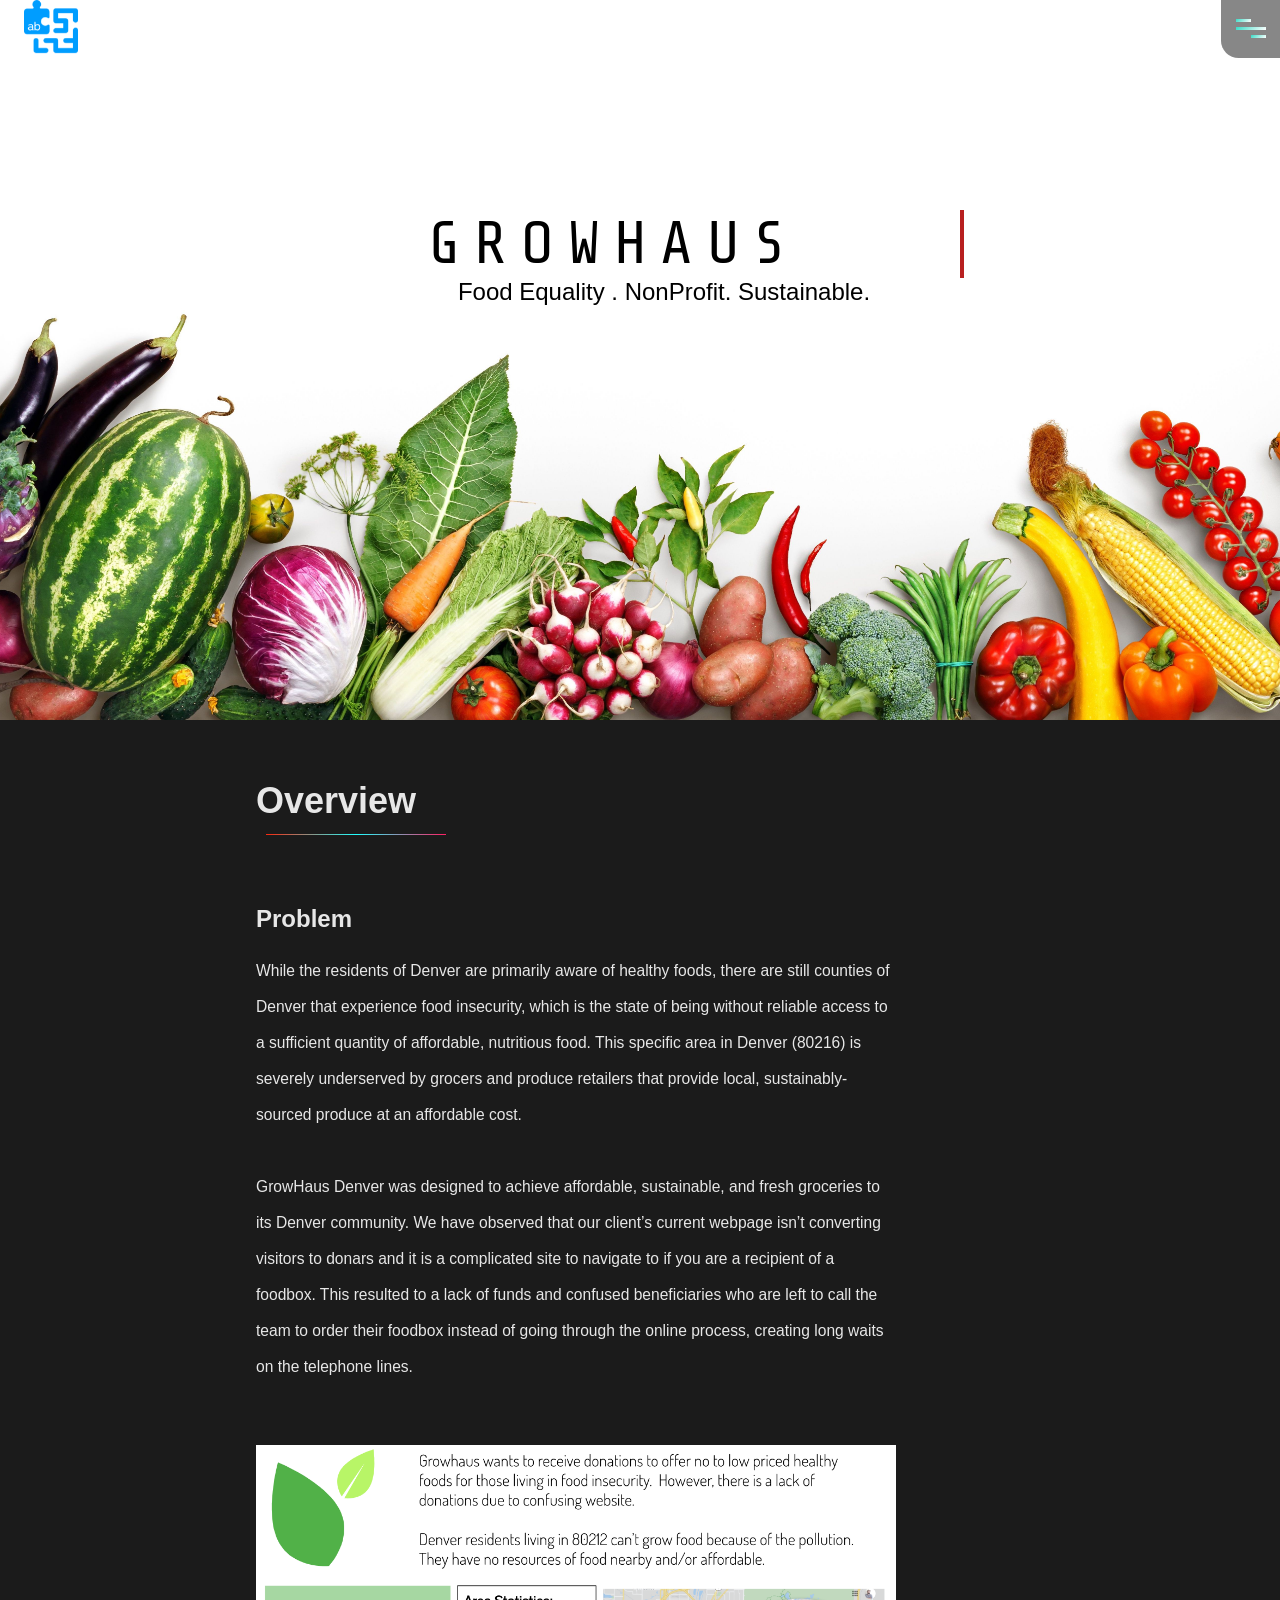
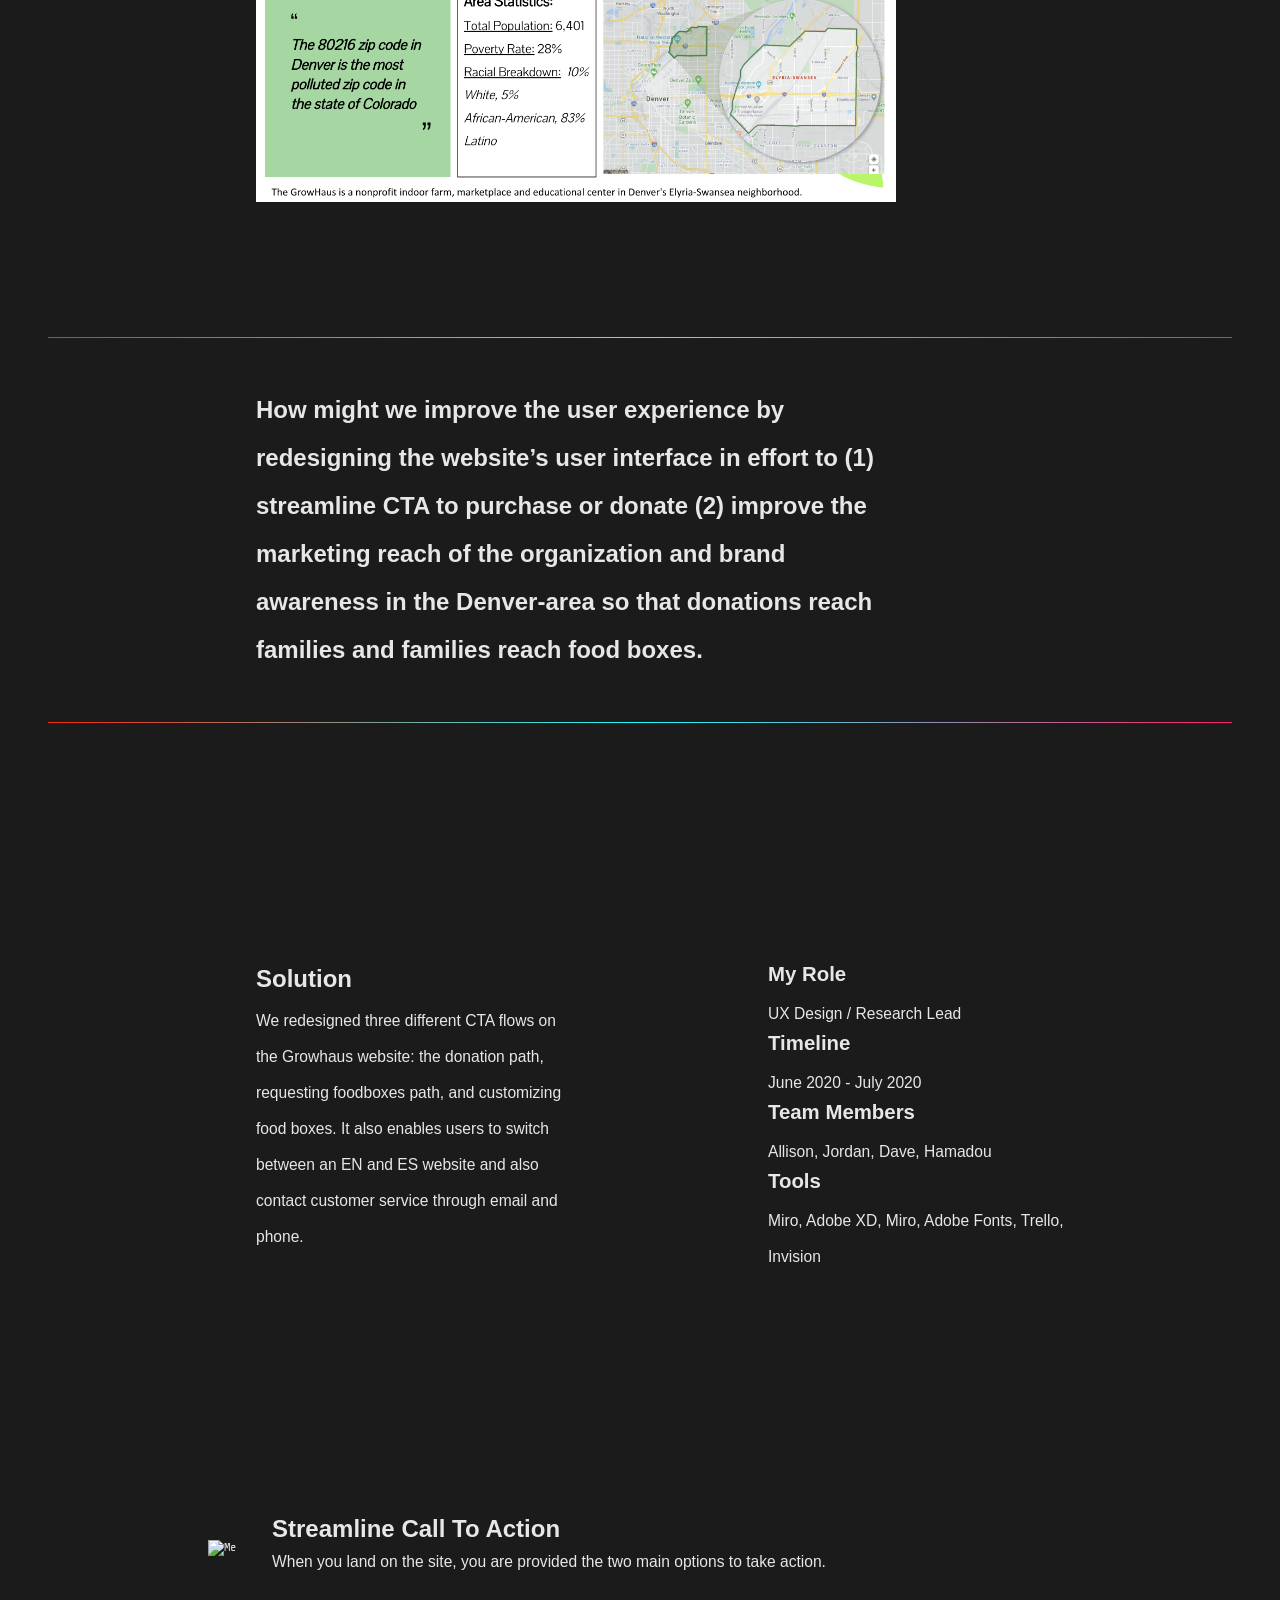
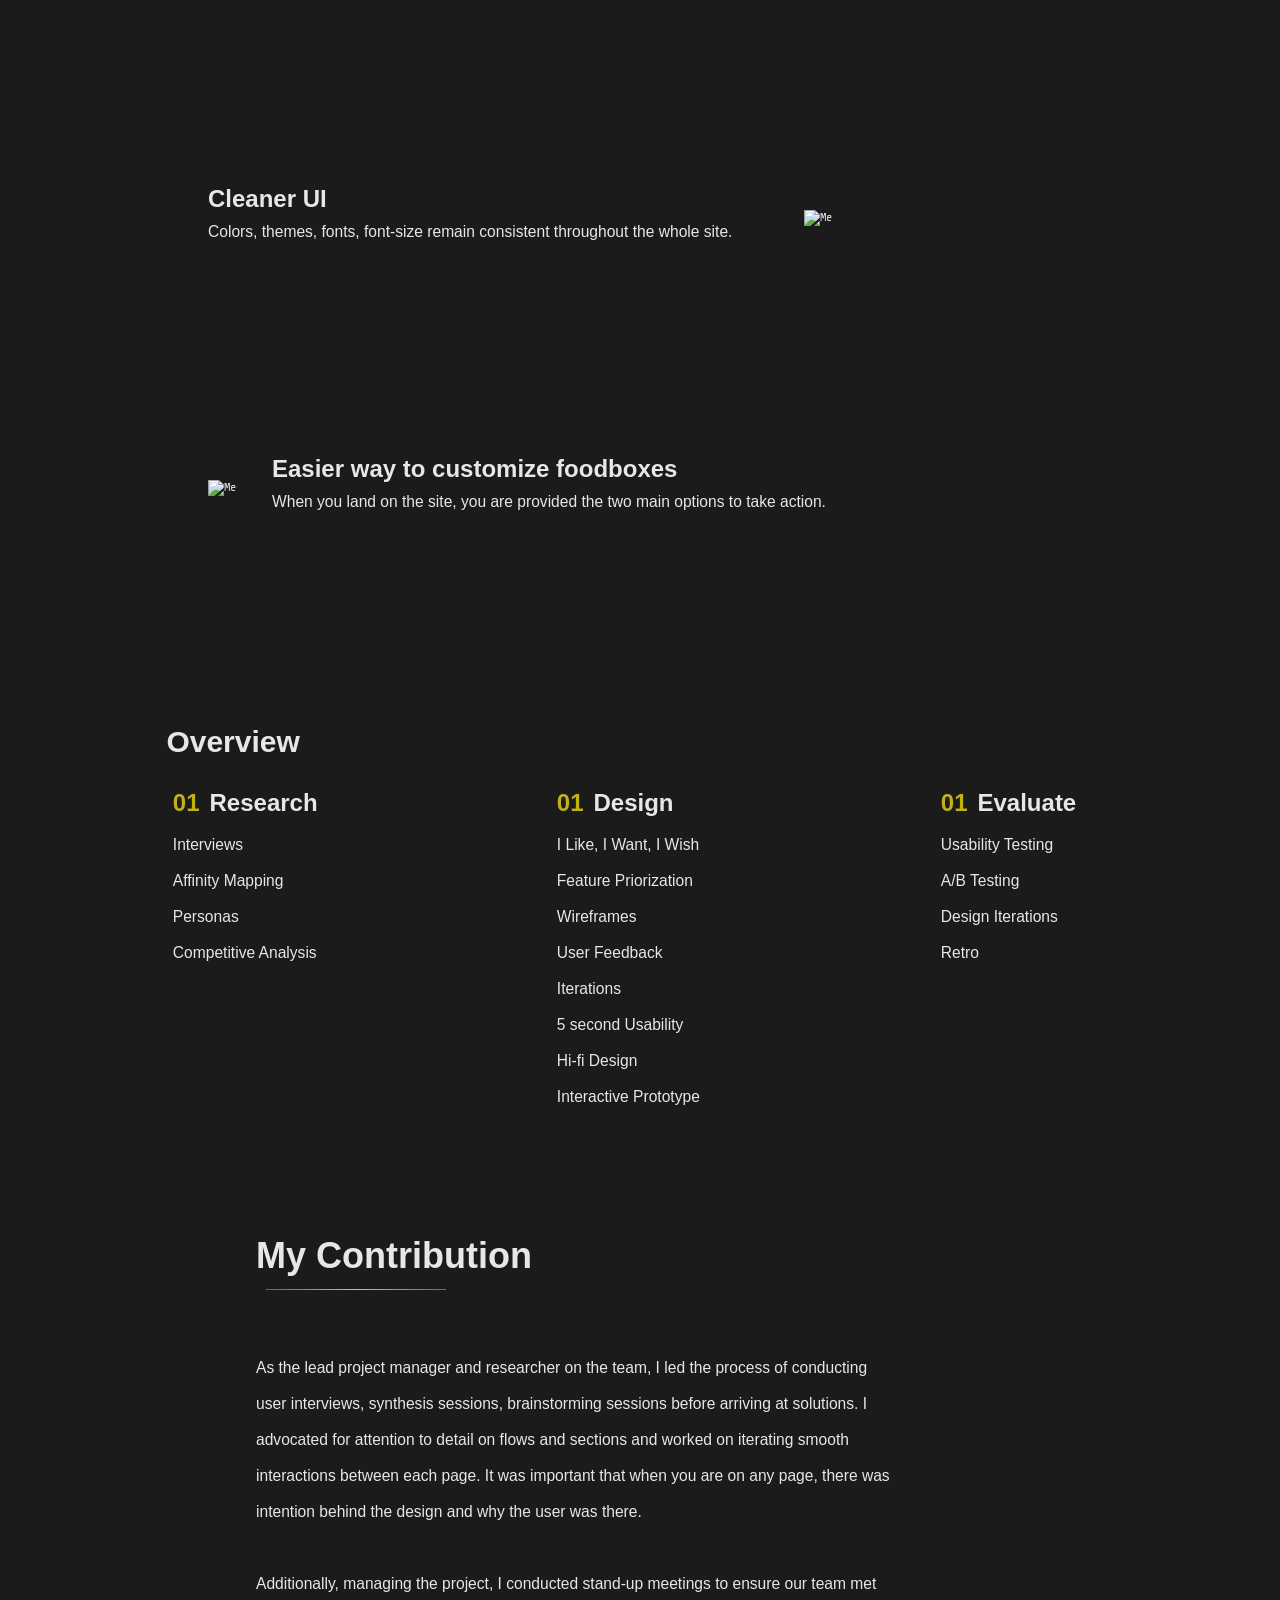
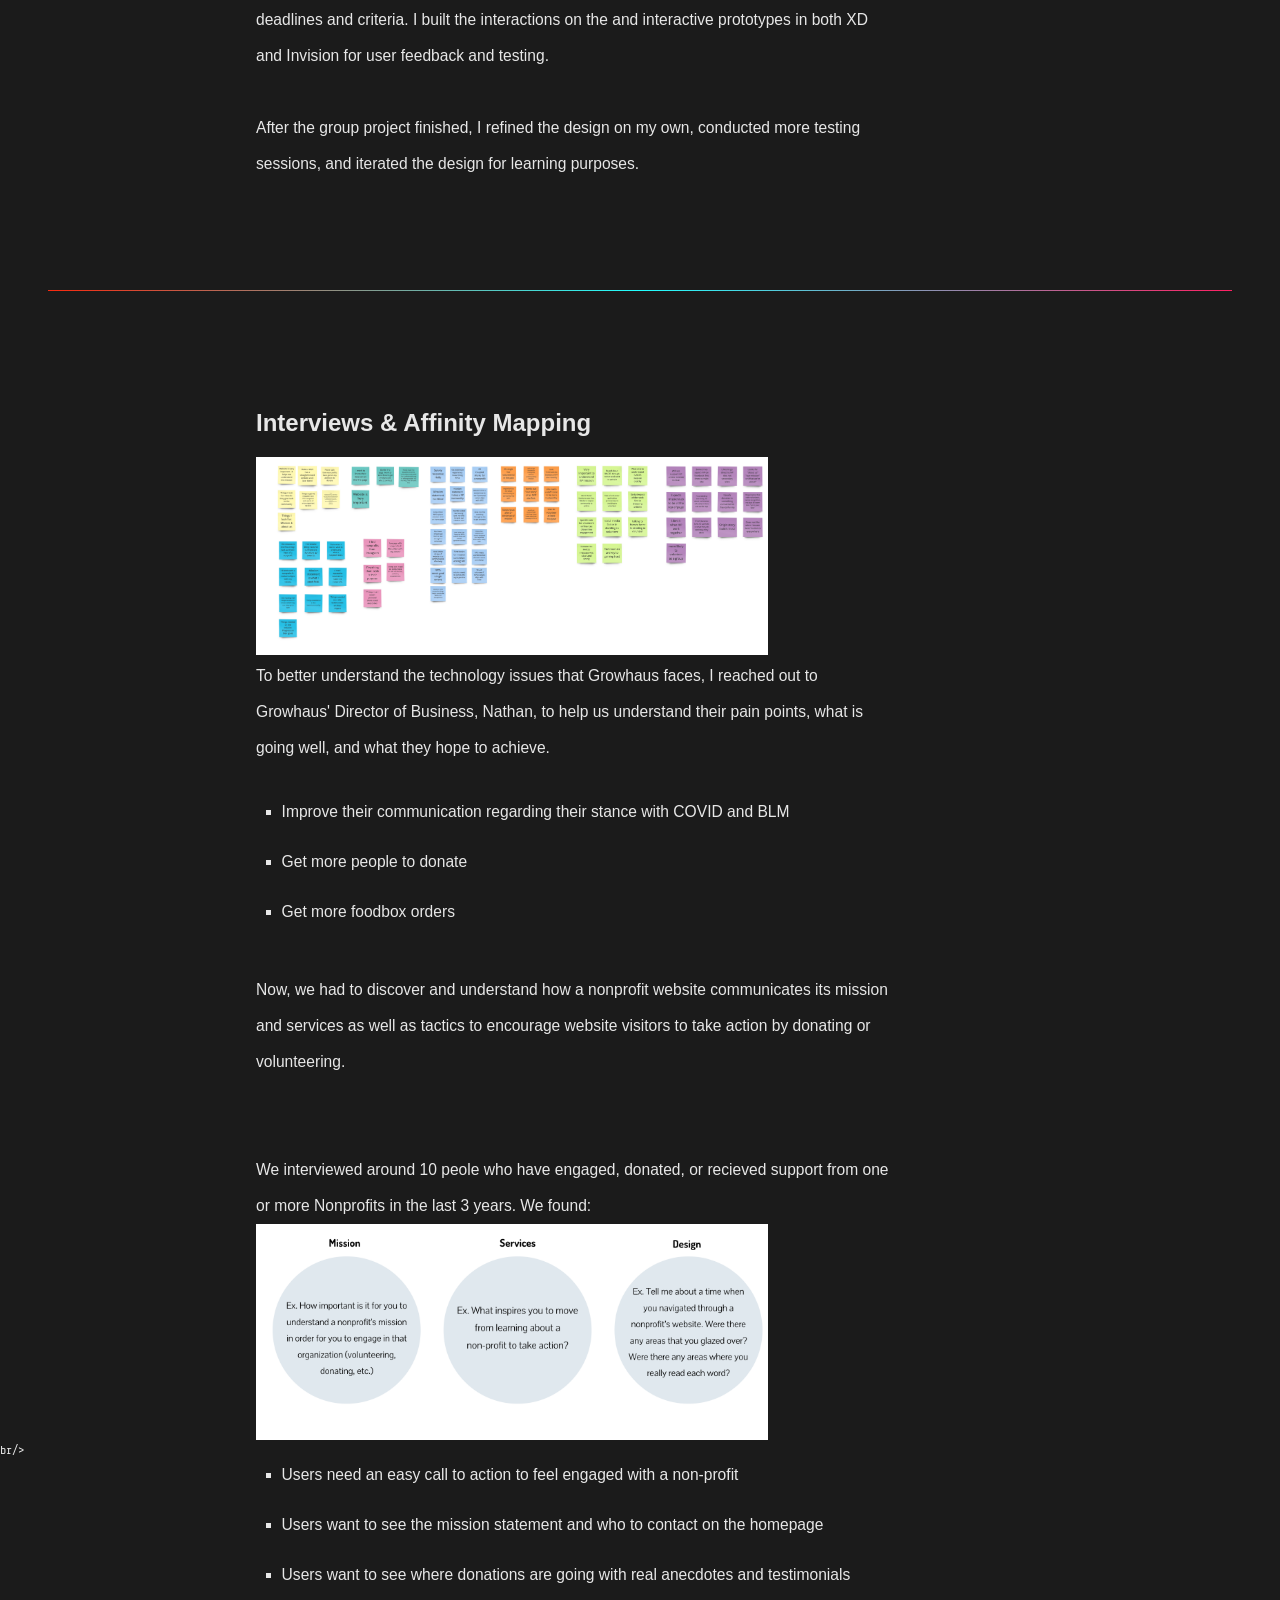
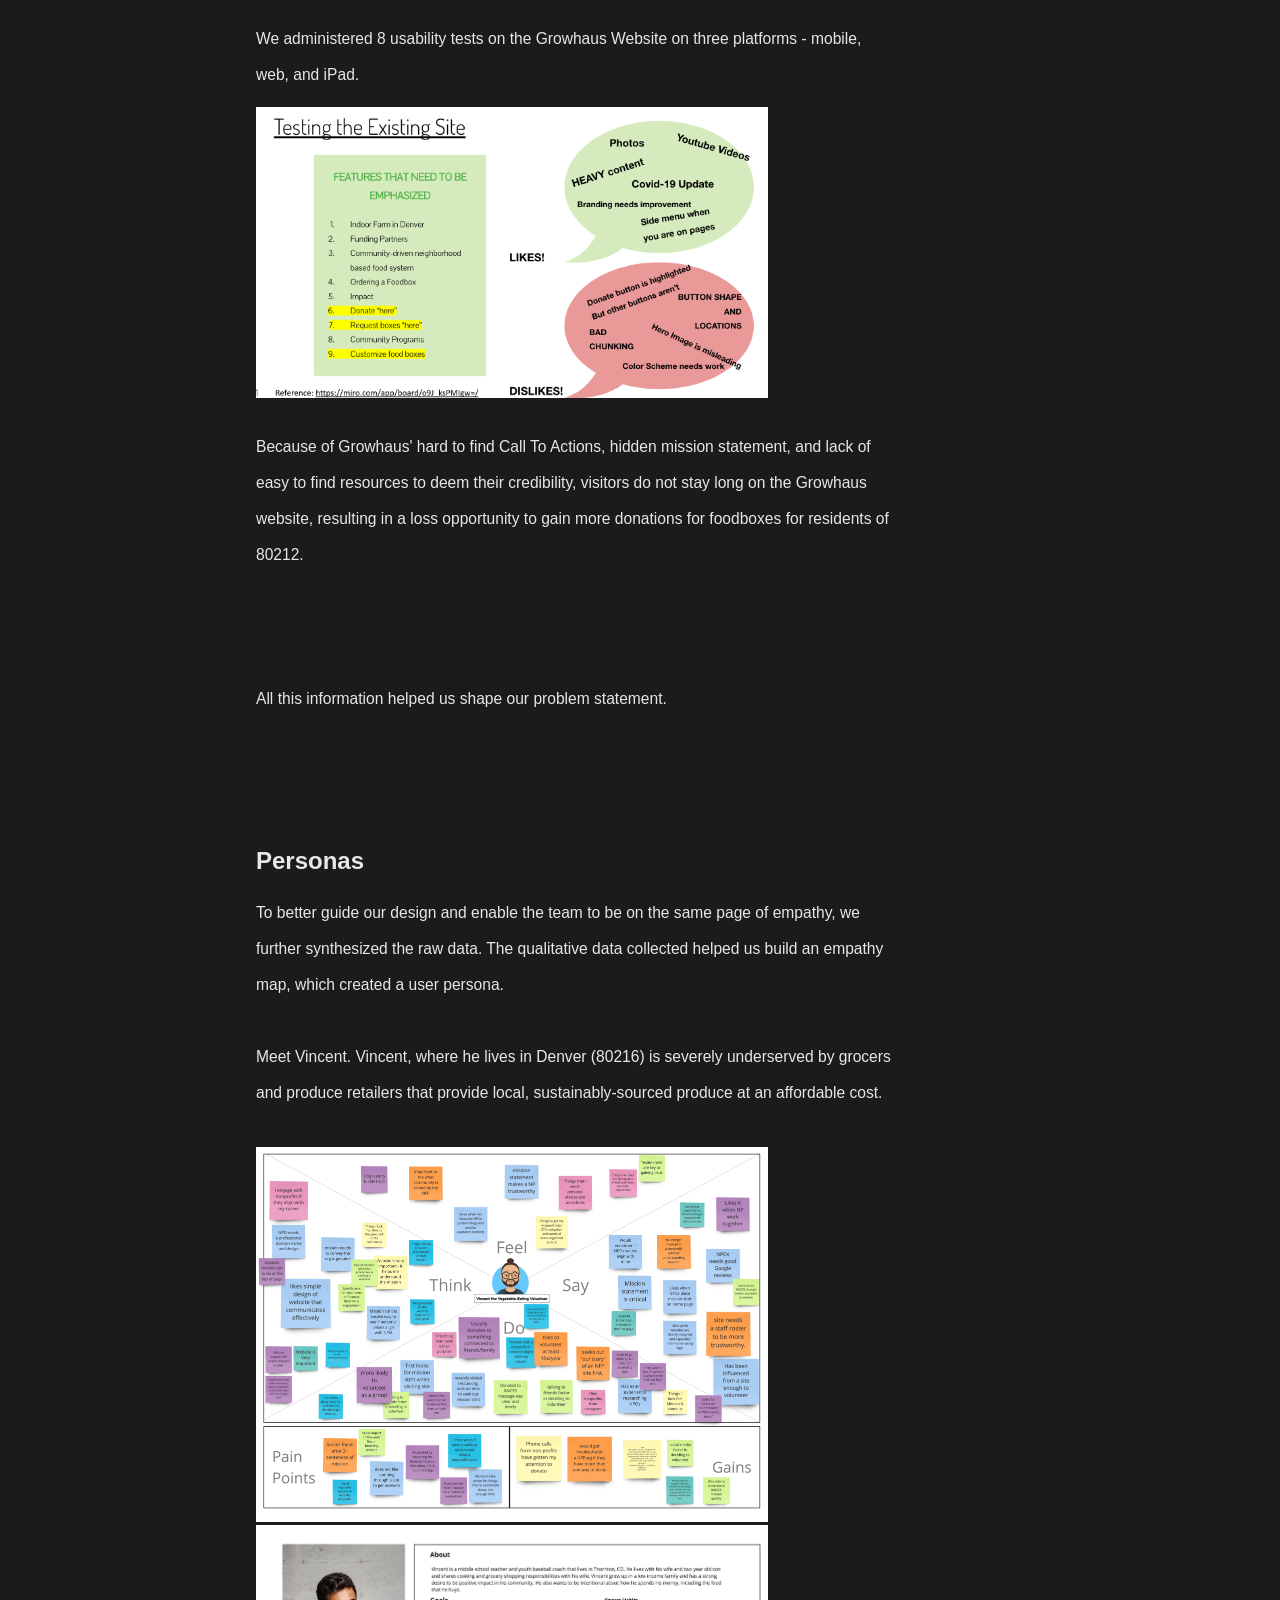
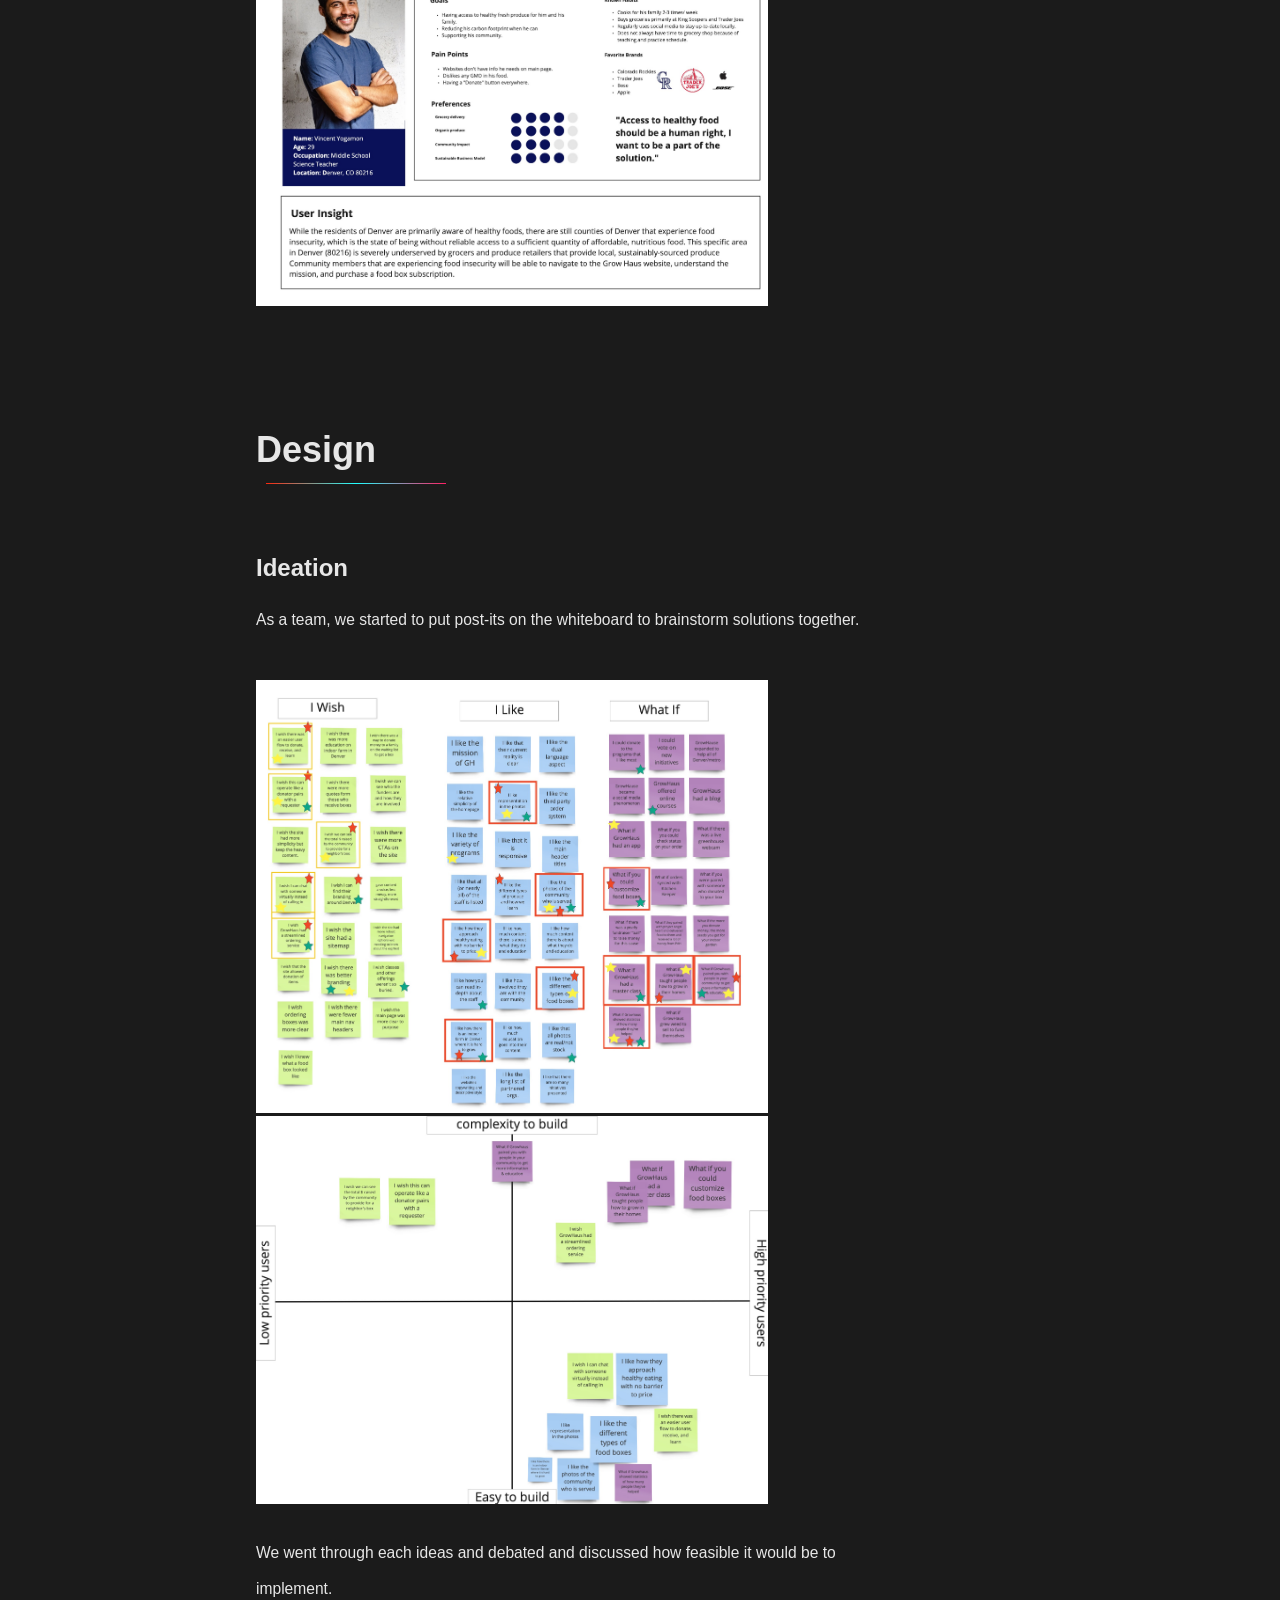
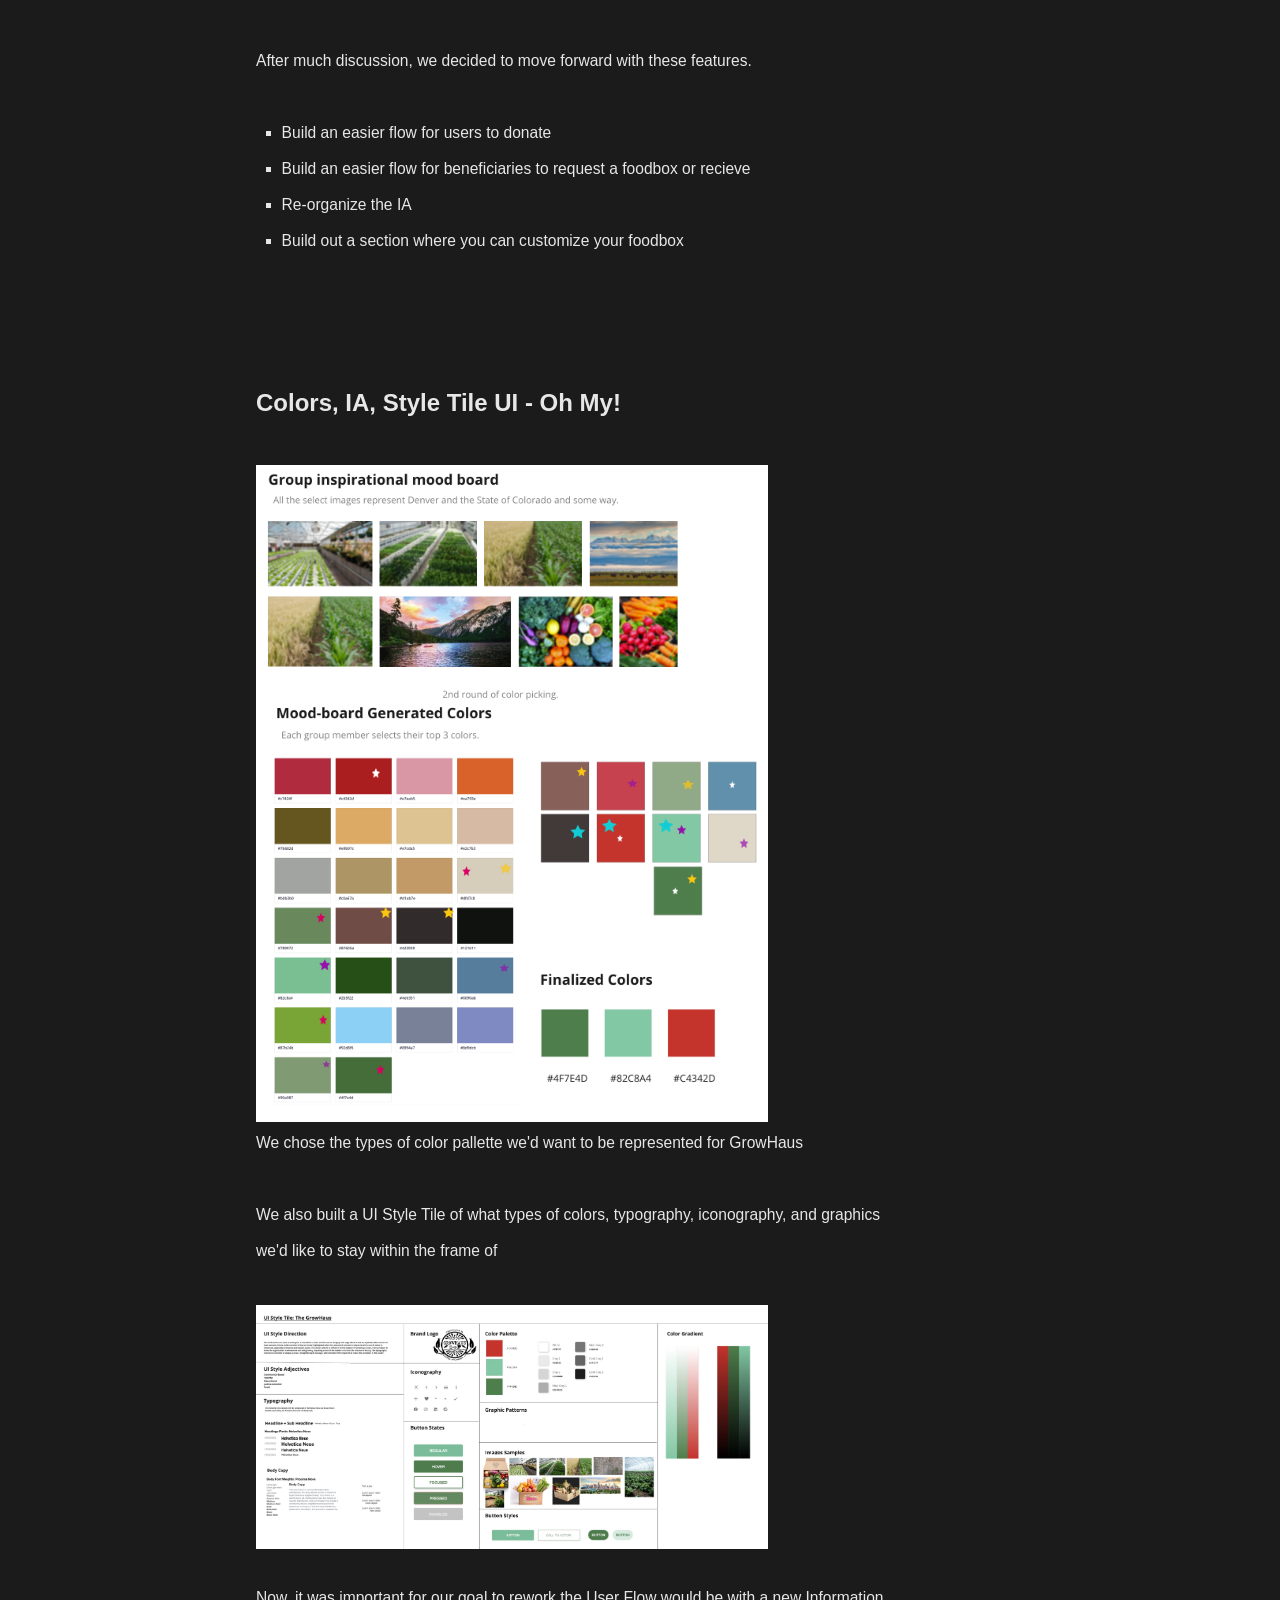
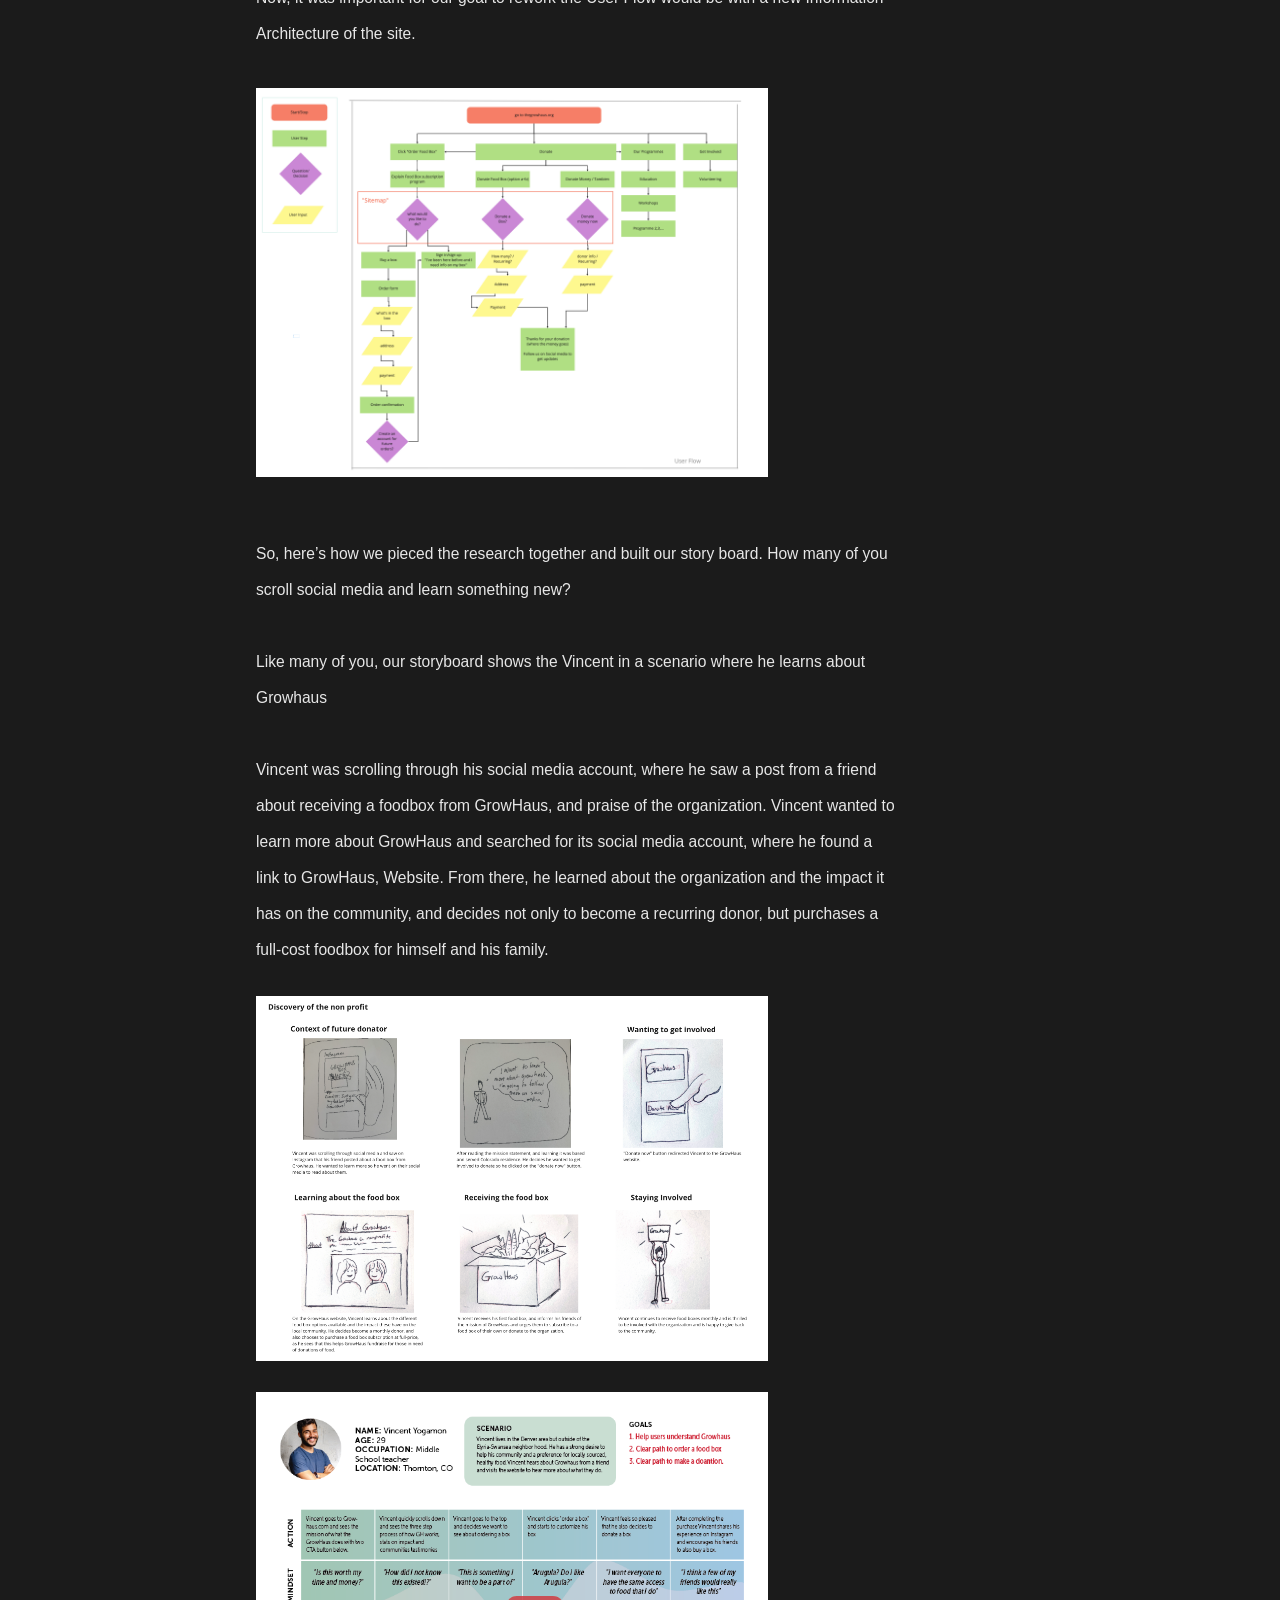
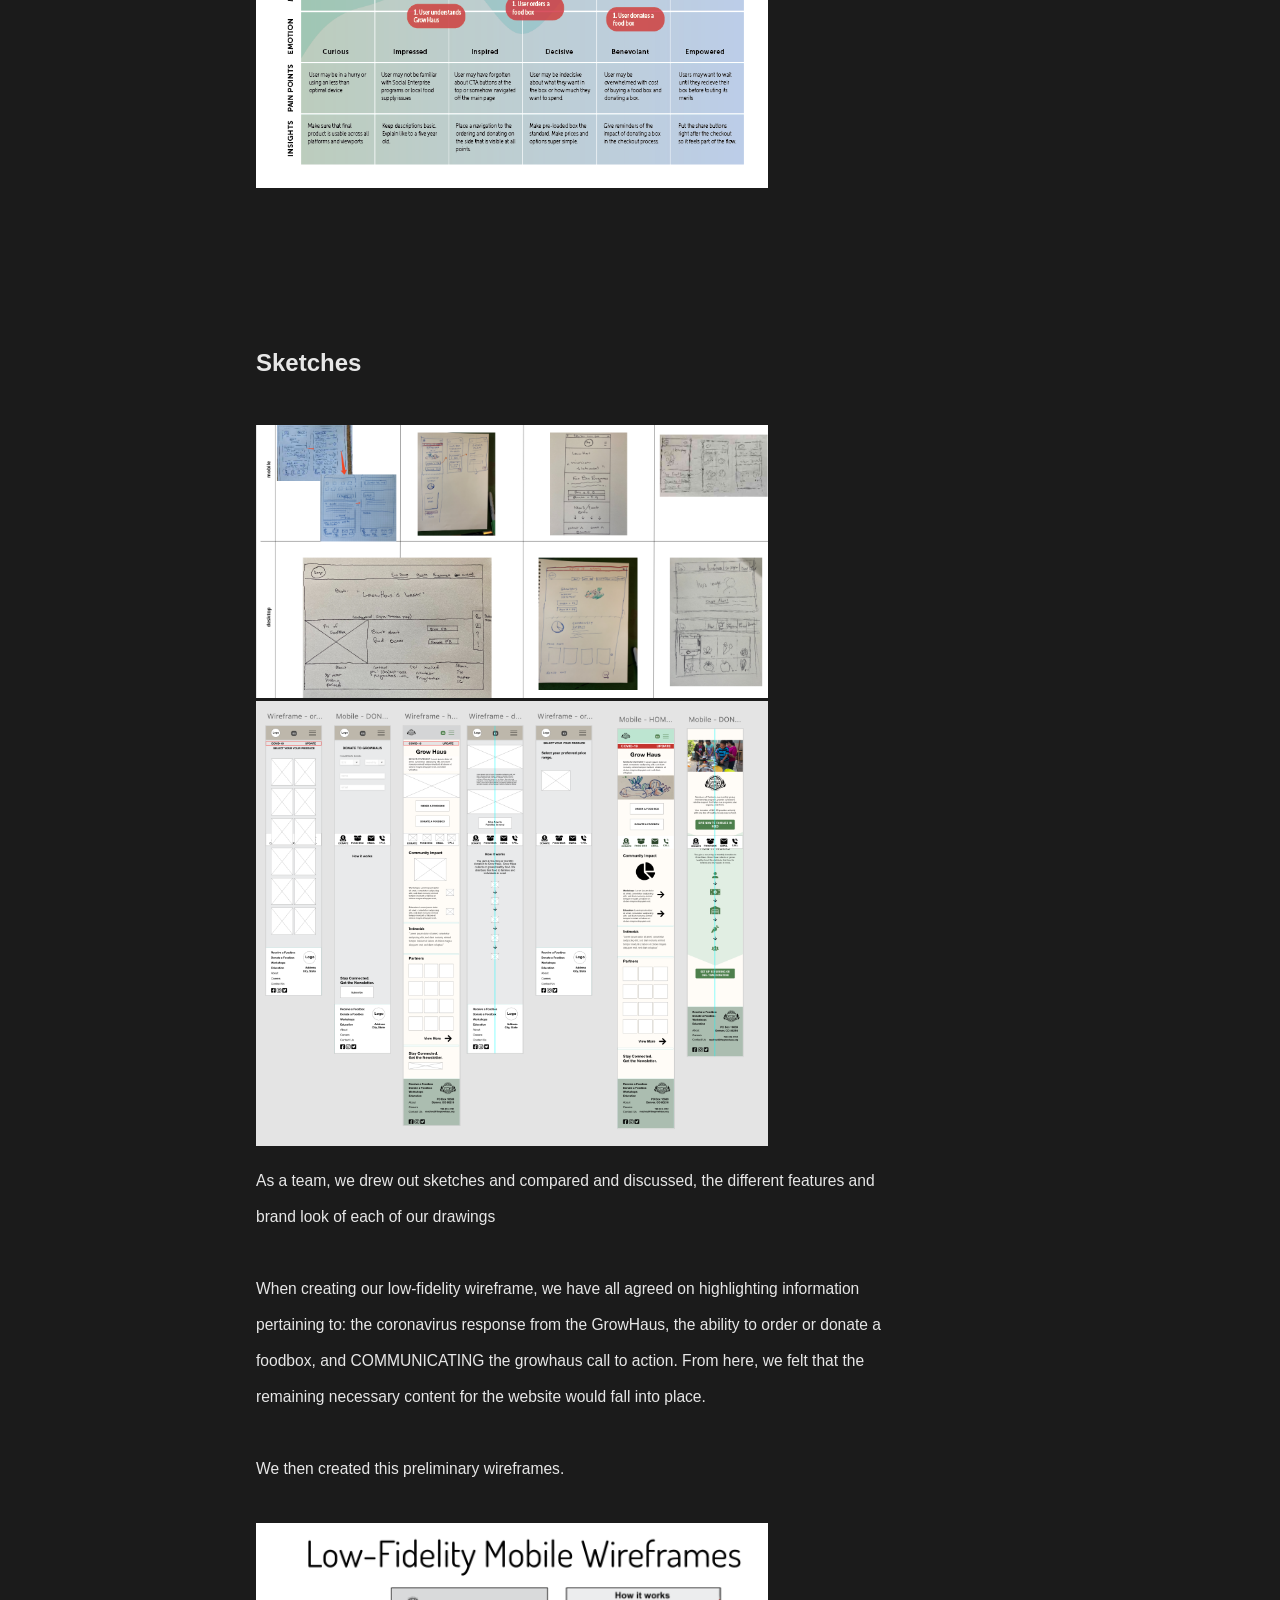
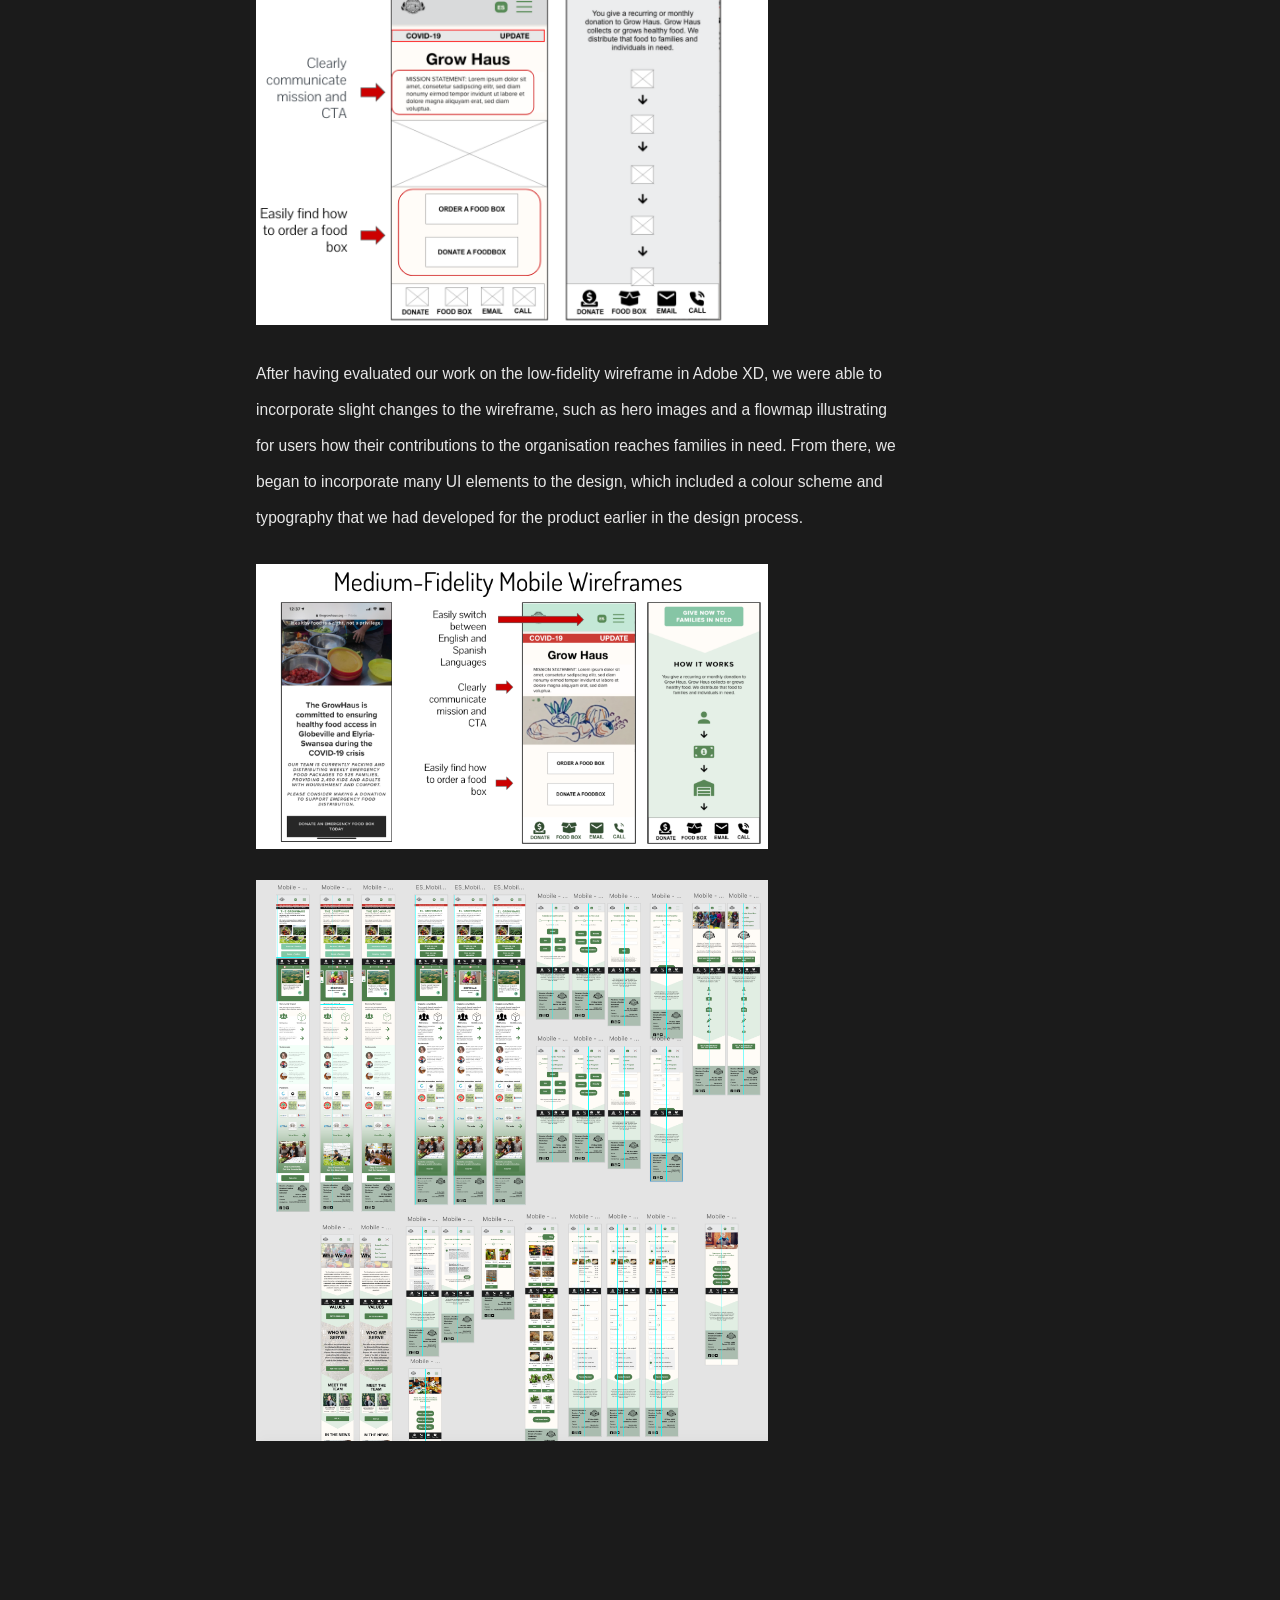
==== commit 50b0d53f: "Add files via upload" ====
--- a/growhaus.html
+++ b/growhaus.html
@@ -629,9 +629,9 @@
 
         <!--(a) Footer Navigation-->
         <div class="footer-items">
-            <a href="#helloThere" class="footer-item">Home</a>
-            <a href="#aboutMe" class="footer-item">About Me</a>
-            <a href="#projects" class="footer-item">Projects</a>
+            <a href="index.html" class="footer-item">Home</a>
+            <a href="aboutMe.html" class="footer-item">About Me</a>
+            <a href="index.html#projects" class="footer-item">Projects</a>
             <a href="mailto:ally@bajetdesigns.com" class="footer-item">Contact </a>
         </div>
         
--- a/casestudy.css
+++ b/casestudy.css
@@ -215,7 +215,7 @@
 
 /* Putting flare in the Hero Area when you first enter the site */
 
-.hero-area_kk {
+.hero-area_gh {
     width: 100%;
     height: 80vh;
     background: linear-gradient(
@@ -223,7 +223,7 @@
         rgba(31, 31, 31, 0.5) 0%,
         rgba(0, 0, 0, 0.459) 100%
     ),
-    url("images/kk1.png") center no-repeat;
+    url("images/gh_3.png") center no-repeat;
     background-size: cover;
     position: relative;
 }
@@ -1509,7 +1509,7 @@
         rgba(31, 31, 31, 0) 0%,
         rgba(0, 0, 0, 0) 100%
     ),
-    url("images/kk1.png") center no-repeat;
+    url("images/gh_3.jpg") center no-repeat;
     background-size: cover;
     position: relative;
 }
